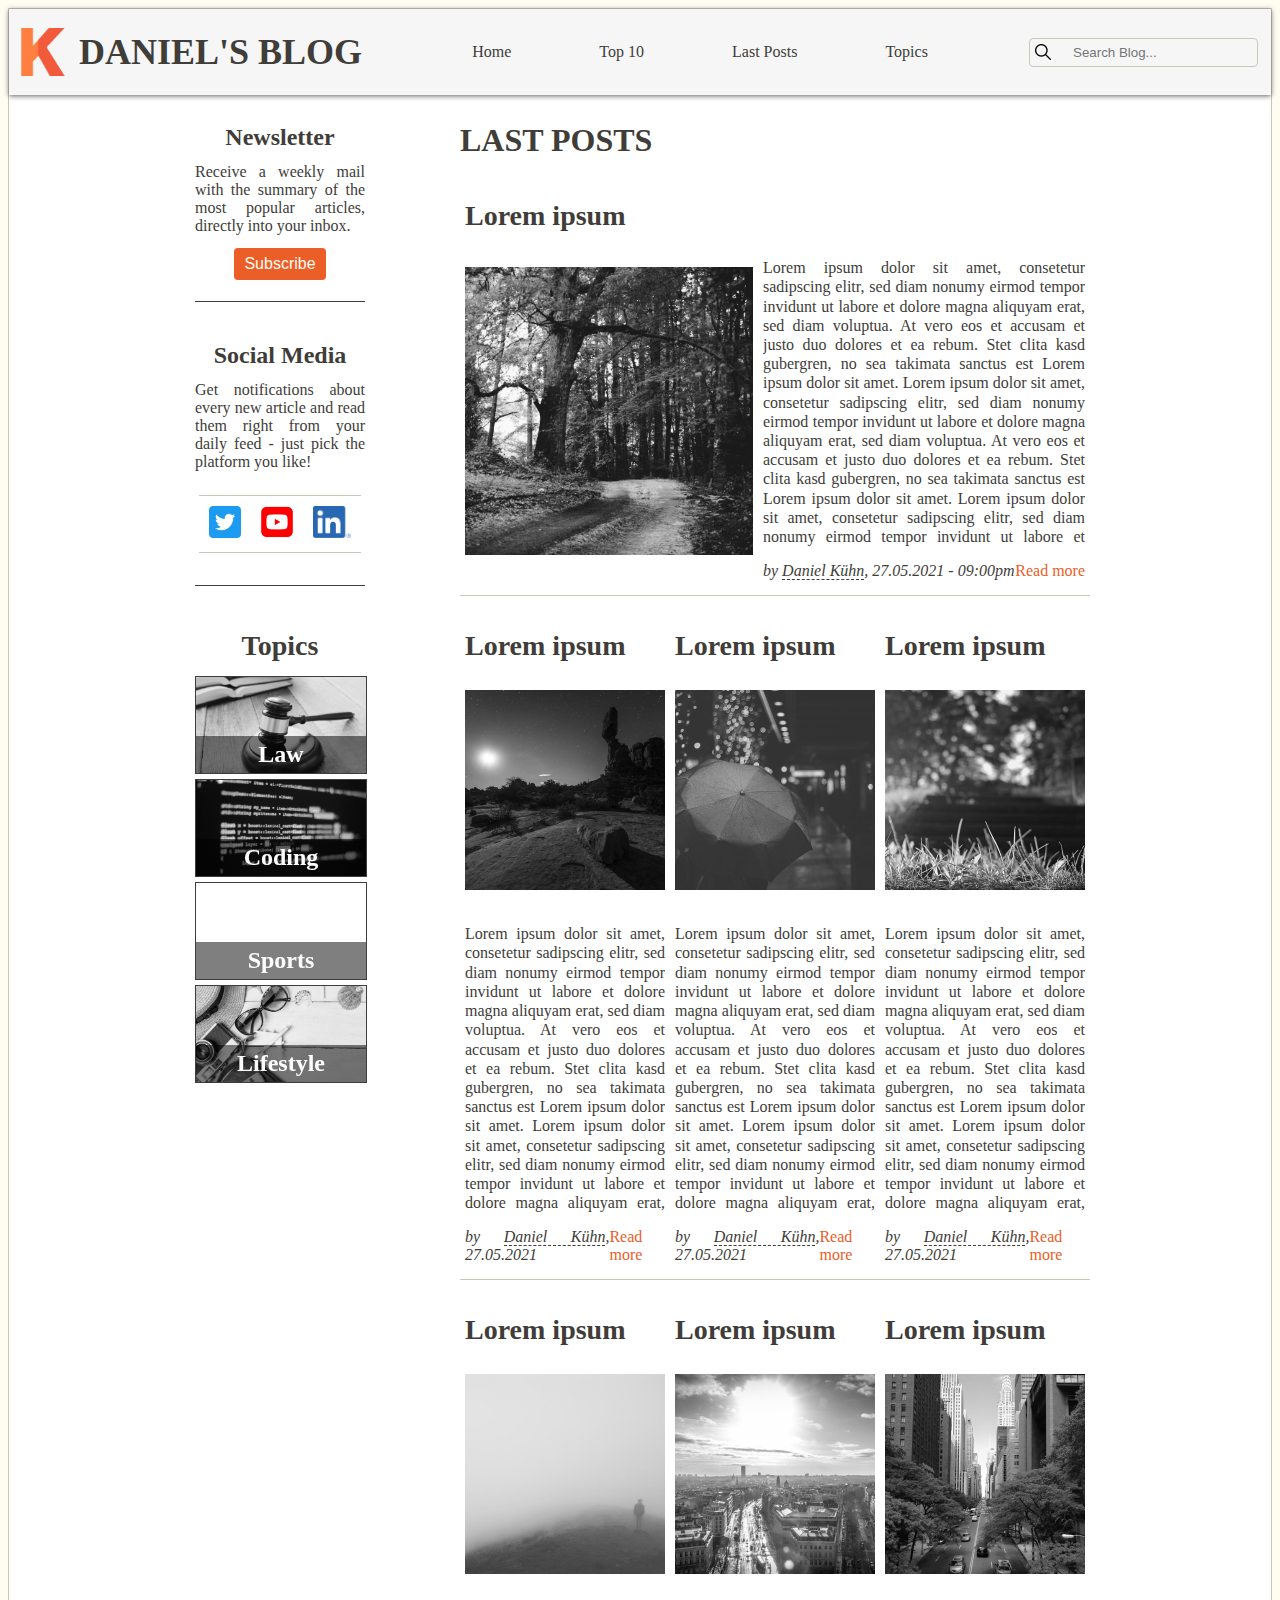
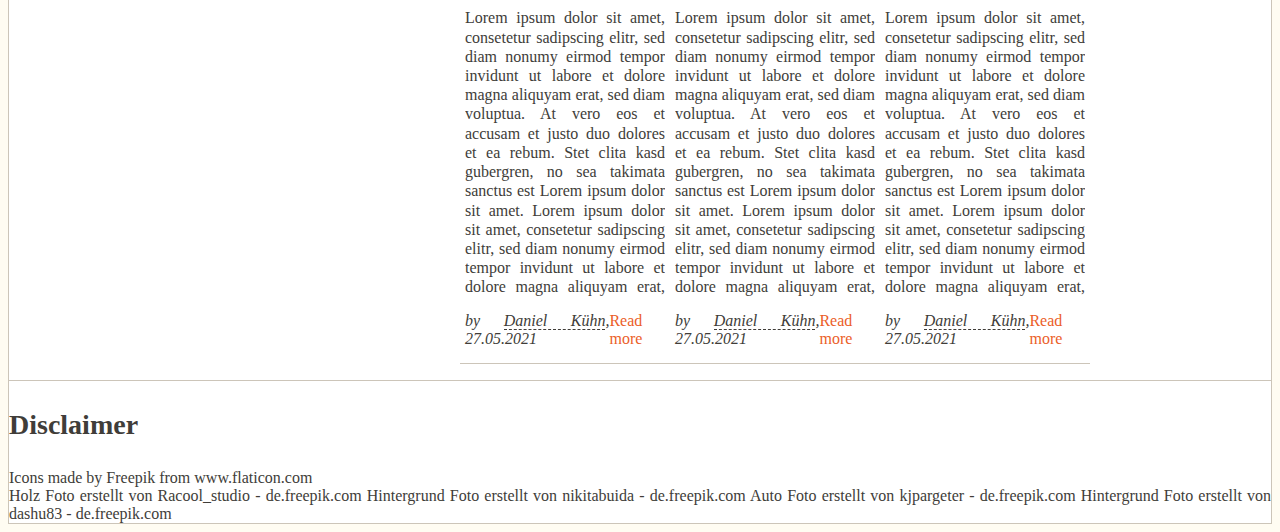
==== index.html @ b4740036 "General Layout for Home and Article" ====
<!DOCTYPE html>
<html>

<head>
    <meta charset="utf-8" />
    <meta name="viewport" content="width=device-width, initial-scale=1">
    <title>Daniel's Blog</title>
    <meta name="description"
        content="Daniel's Blog is a website for various topics, such as law, software development and many more." />

    <link rel="stylesheet" href="css\index.css">

</head>

<body>
    <div class="container">
        <header class="header">
            <div class="brand">
                <img class="icon" src="img\icon.png" alt="Brand Icon" />
                <h1>Daniel's Blog</h1>
            </div>
            <nav class="nav-links">
                <a href="index.html">Home</a>
                <a href="">Top 10</a>
                <a href="">Last Posts</a>
                <a href="">Topics</a>
            </nav>
            <div class="input header-action">
                <img src="img/loupe.png" alt="Search: " />
                <input class="search" type="search" name="search-blog" id="home-search-blog-input"
                    placeholder="Search Blog..." />
            </div>

        </header>
        <div class="content">
            <div class="home-content">
                <div class="sidebar">
                    <h4>Newsletter</h4>
                    <p>Receive a weekly mail with the summary of the most popular
                        articles,
                        directly
                        into
                        your inbox.</p>
                    <button class="button">Subscribe</button>
                    <div class="divider-column"></div>
                    <h4>Social Media</h4>
                    <p>
                        Get notifications about every new article and read them right from your daily feed -
                        just
                        pick
                        the
                        platform you like!
                    </p>
                    <div class="social-banner">
                        <a href="https://twitter.com/DKuehnGER"><img src="img/social-media/twitter.png"
                                alt="Twitter" /></a>
                        <a href=""><img src="img/social-media/youtube.png" alt="Youtube" /></a>
                        <a href="https://www.linkedin.com/in/dkuehnger/"><img src="img/social-media/linkedin.png"
                                alt="Linkedin" /></a>
                    </div>
                    <div class="divider-column"></div>

                    <h3>Topics</h3>
                    <div class="topic-grid">
                        <a href="" class="img-law">
                            <h4>Law</h4>
                        </a>

                        <a href="" class="img-dev">
                            <h4>Coding</h4>
                        </a>
                        <a href="" class="img-sports">
                            <h4>Sports</h4>
                        </a>
                        <a href="" class="img-lifestyle">
                            <h4>Lifestyle</h4>
                        </a>
                    </div>
                </div>
                <article>
                    <h2>Last Posts</h2>
                    <div class="card-grid card-grid-top-exponat">
                        <card class="card">
                            <h3 class=" card-title">Lorem ipsum</h3>
                            <div class="card-content">
                                <img class="card-image" src="img/articles/article_img_(1).jpg" alt="Blog Post Image" />
                                <div>
                                    <p class="article-preview">Lorem ipsum dolor sit amet, consetetur sadipscing elitr,
                                        sed diam nonumy eirmod
                                        tempor invidunt ut labore et dolore
                                        magna aliquyam erat, sed diam voluptua. At vero eos et accusam et justo duo
                                        dolores
                                        et ea rebum. Stet clita kasd
                                        gubergren, no sea takimata sanctus est Lorem ipsum dolor sit amet. Lorem ipsum
                                        dolor
                                        sit amet, consetetur sadipscing
                                        elitr, sed diam nonumy eirmod tempor invidunt ut labore et dolore magna aliquyam
                                        erat, sed diam voluptua. At vero eos et
                                        accusam et justo duo dolores et ea rebum. Stet clita kasd gubergren, no sea
                                        takimata
                                        sanctus est Lorem ipsum dolor sit
                                        amet. Lorem ipsum dolor sit amet, consetetur sadipscing elitr, sed diam nonumy
                                        eirmod tempor invidunt ut labore et
                                        dolore magna aliquyam erat, sed diam voluptua. At vero eos et accusam et justo
                                        duo
                                        dolores et ea rebum. Stet clita kasd
                                        gubergren, no sea takimata sanctus est Lorem ipsum dolor sit amet.

                                        Duis autem vel eum iriure dolor in hendrerit in vulputate velit esse molestie
                                        consequat, vel illum dolore eu feugiat
                                        nulla facilisis at vero eros et accumsan et iusto odio dignissim qui blandit
                                        praesent luptatum zzril delenit augue duis
                                        dolore te feugait nulla facilisi. Lorem ipsum dolor sit amet, consectetuer
                                        adipiscing elit, sed diam nonummy nibh
                                        euismod tincidunt ut laoreet dolore magna aliquam erat volutpat.

                                        Ut wisi enim ad minim veniam, quis nostrud exerci tation ullamcorper suscipit
                                        lobortis nisl ut aliquip ex ea commodo
                                        consequat. Duis autem vel eum iriure dolor in hendrerit in vulputate velit esse
                                        molestie consequat, vel illum dolore eu
                                        feugiat nulla facilisis at vero eros et accumsan et iusto odio dignissim qui
                                        blandit
                                        praesent luptatum zzril delenit
                                        augue duis dolore te feugait nulla facilisi.

                                        Nam liber tempor cum soluta nobis eleifend option congue nihil imperdiet doming
                                        id
                                        quod mazim placerat facer possim
                                        assum. Lorem ipsum dolor sit amet, consectetuer adipiscing elit, sed diam
                                        nonummy
                                        nibh euismod tincidunt ut laoreet
                                        dolore magna aliquam erat volutpat. Ut wisi enim ad minim veniam, quis nostrud
                                        exerci tation ullamcorper suscipit
                                        lobortis nisl ut aliquip ex ea commodo consequat.

                                        Duis autem vel eum iriure dolor in hendrerit in vulputate velit esse molestie
                                        consequat, vel illum dolore eu feugiat
                                        nulla facilisis.

                                        At vero eos et accusam et justo duo dolores et ea rebum. Stet clita kasd
                                        gubergren,
                                        no sea takimata sanctus est Lorem
                                        ipsum dolor sit amet. Lorem ipsum dolor sit amet, consetetur sadipscing elitr,
                                        sed
                                        diam nonumy eirmod tempor invidunt ut
                                        labore et dolore magna aliquyam erat, sed diam voluptua. At vero eos et accusam
                                        et
                                        justo duo dolores et ea rebum. Stet
                                        clita kasd gubergren, no sea takimata sanctus est Lorem ipsum dolor sit amet.
                                        Lorem
                                        ipsum dolor sit amet, consetetur
                                        sadipscing elitr, At accusam aliquyam diam diam dolore dolores duo eirmod eos
                                        erat,
                                        et nonumy sed tempor et et invidunt
                                        justo labore Stet clita ea et gubergren, kasd magna no rebum. sanctus sea sed
                                        takimata ut vero voluptua. est Lorem ipsum
                                        dolor sit amet. Lorem ipsum dolor sit amet, consetetur
                                        est...
                                        <br>

                                    </p>
                                    <row class="row space-between">
                                        <span class="author-span">by <a href="" class="author-link">Daniel Kühn</a>,
                                            27.05.2021 - 09:00pm</span>
                                        <a href="article.html" class="read-on-link">Read more</a>
                                    </row>
                                </div>
                            </div>
                        </card>
                        <card class="card">
                            <h3 class=" card-title">Lorem ipsum</h3>
                            <div class="card-content">
                                <img class="card-image" src="img/articles/article_img_(2).jpg" alt="Blog Post Image" />
                                <div>
                                    <p class="article-preview">Lorem ipsum dolor sit amet, consetetur sadipscing elitr,
                                        sed diam nonumy eirmod
                                        tempor invidunt ut labore et dolore
                                        magna aliquyam erat, sed diam voluptua. At vero eos et accusam et justo duo
                                        dolores
                                        et ea rebum. Stet clita kasd
                                        gubergren, no sea takimata sanctus est Lorem ipsum dolor sit amet. Lorem ipsum
                                        dolor
                                        sit amet, consetetur sadipscing
                                        elitr, sed diam nonumy eirmod tempor invidunt ut labore et dolore magna aliquyam
                                        erat, sed diam voluptua. At vero eos et
                                        accusam et justo duo dolores et ea rebum. Stet clita kasd gubergren, no sea
                                        takimata
                                        sanctus est Lorem ipsum dolor sit
                                        amet. Lorem ipsum dolor sit amet, consetetur sadipscing elitr, sed diam nonumy
                                        eirmod tempor invidunt ut labore et
                                        dolore magna aliquyam erat, sed diam voluptua. At vero eos et accusam et justo
                                        duo
                                        dolores et ea rebum. Stet clita kasd
                                        gubergren, no sea takimata sanctus est Lorem ipsum dolor sit amet.

                                        Duis autem vel eum iriure dolor in hendrerit in vulputate velit esse molestie
                                        consequat, vel illum dolore eu feugiat
                                        nulla facilisis at vero eros et accumsan et iusto odio dignissim qui blandit
                                        praesent luptatum zzril delenit augue duis
                                        dolore te feugait nulla facilisi. Lorem ipsum dolor sit amet, consectetuer
                                        adipiscing elit, sed diam nonummy nibh
                                        euismod tincidunt ut laoreet dolore magna aliquam erat volutpat.

                                        Ut wisi enim ad minim veniam, quis nostrud exerci tation ullamcorper suscipit
                                        lobortis nisl ut aliquip ex ea commodo
                                        consequat. Duis autem vel eum iriure dolor in hendrerit in vulputate velit esse
                                        molestie consequat, vel illum dolore eu
                                        feugiat nulla facilisis at vero eros et accumsan et iusto odio dignissim qui
                                        blandit
                                        praesent luptatum zzril delenit
                                        augue duis dolore te feugait nulla facilisi.

                                        Nam liber tempor cum soluta nobis eleifend option congue nihil imperdiet doming
                                        id
                                        quod mazim placerat facer possim
                                        assum. Lorem ipsum dolor sit amet, consectetuer adipiscing elit, sed diam
                                        nonummy
                                        nibh euismod tincidunt ut laoreet
                                        dolore magna aliquam erat volutpat. Ut wisi enim ad minim veniam, quis nostrud
                                        exerci tation ullamcorper suscipit
                                        lobortis nisl ut aliquip ex ea commodo consequat.

                                        Duis autem vel eum iriure dolor in hendrerit in vulputate velit esse molestie
                                        consequat, vel illum dolore eu feugiat
                                        nulla facilisis.

                                        At vero eos et accusam et justo duo dolores et ea rebum. Stet clita kasd
                                        gubergren,
                                        no sea takimata sanctus est Lorem
                                        ipsum dolor sit amet. Lorem ipsum dolor sit amet, consetetur sadipscing elitr,
                                        sed
                                        diam nonumy eirmod tempor invidunt ut
                                        labore et dolore magna aliquyam erat, sed diam voluptua. At vero eos et accusam
                                        et
                                        justo duo dolores et ea rebum. Stet
                                        clita kasd gubergren, no sea takimata sanctus est Lorem ipsum dolor sit amet.
                                        Lorem
                                        ipsum dolor sit amet, consetetur
                                        sadipscing elitr, At accusam aliquyam diam diam dolore dolores duo eirmod eos
                                        erat,
                                        et nonumy sed tempor et et invidunt
                                        justo labore Stet clita ea et gubergren, kasd magna no rebum. sanctus sea sed
                                        takimata ut vero voluptua. est Lorem ipsum
                                        dolor sit amet. Lorem ipsum dolor sit amet, consetetur
                                        est...
                                        <br>

                                    </p>
                                    <row class="row space-between">
                                        <span class="author-span">by <a href="" class="author-link">Daniel Kühn</a>,
                                            27.05.2021</span>
                                        <a href="article.html" class="read-on-link">Read more</a>
                                    </row>
                                </div>
                            </div>
                        </card>
                        <card class="card">
                            <h3 class=" card-title">Lorem ipsum</h3>
                            <div class="card-content">
                                <img class="card-image" src="img/articles/article_img_(3).jpg" alt="Blog Post Image" />
                                <div>
                                    <p class="article-preview">Lorem ipsum dolor sit amet, consetetur sadipscing elitr,
                                        sed diam nonumy eirmod
                                        tempor invidunt ut labore et dolore
                                        magna aliquyam erat, sed diam voluptua. At vero eos et accusam et justo duo
                                        dolores
                                        et ea rebum. Stet clita kasd
                                        gubergren, no sea takimata sanctus est Lorem ipsum dolor sit amet. Lorem ipsum
                                        dolor
                                        sit amet, consetetur sadipscing
                                        elitr, sed diam nonumy eirmod tempor invidunt ut labore et dolore magna aliquyam
                                        erat, sed diam voluptua. At vero eos et
                                        accusam et justo duo dolores et ea rebum. Stet clita kasd gubergren, no sea
                                        takimata
                                        sanctus est Lorem ipsum dolor sit
                                        amet. Lorem ipsum dolor sit amet, consetetur sadipscing elitr, sed diam nonumy
                                        eirmod tempor invidunt ut labore et
                                        dolore magna aliquyam erat, sed diam voluptua. At vero eos et accusam et justo
                                        duo
                                        dolores et ea rebum. Stet clita kasd
                                        gubergren, no sea takimata sanctus est Lorem ipsum dolor sit amet.

                                        Duis autem vel eum iriure dolor in hendrerit in vulputate velit esse molestie
                                        consequat, vel illum dolore eu feugiat
                                        nulla facilisis at vero eros et accumsan et iusto odio dignissim qui blandit
                                        praesent luptatum zzril delenit augue duis
                                        dolore te feugait nulla facilisi. Lorem ipsum dolor sit amet, consectetuer
                                        adipiscing elit, sed diam nonummy nibh
                                        euismod tincidunt ut laoreet dolore magna aliquam erat volutpat.

                                        Ut wisi enim ad minim veniam, quis nostrud exerci tation ullamcorper suscipit
                                        lobortis nisl ut aliquip ex ea commodo
                                        consequat. Duis autem vel eum iriure dolor in hendrerit in vulputate velit esse
                                        molestie consequat, vel illum dolore eu
                                        feugiat nulla facilisis at vero eros et accumsan et iusto odio dignissim qui
                                        blandit
                                        praesent luptatum zzril delenit
                                        augue duis dolore te feugait nulla facilisi.

                                        Nam liber tempor cum soluta nobis eleifend option congue nihil imperdiet doming
                                        id
                                        quod mazim placerat facer possim
                                        assum. Lorem ipsum dolor sit amet, consectetuer adipiscing elit, sed diam
                                        nonummy
                                        nibh euismod tincidunt ut laoreet
                                        dolore magna aliquam erat volutpat. Ut wisi enim ad minim veniam, quis nostrud
                                        exerci tation ullamcorper suscipit
                                        lobortis nisl ut aliquip ex ea commodo consequat.

                                        Duis autem vel eum iriure dolor in hendrerit in vulputate velit esse molestie
                                        consequat, vel illum dolore eu feugiat
                                        nulla facilisis.

                                        At vero eos et accusam et justo duo dolores et ea rebum. Stet clita kasd
                                        gubergren,
                                        no sea takimata sanctus est Lorem
                                        ipsum dolor sit amet. Lorem ipsum dolor sit amet, consetetur sadipscing elitr,
                                        sed
                                        diam nonumy eirmod tempor invidunt ut
                                        labore et dolore magna aliquyam erat, sed diam voluptua. At vero eos et accusam
                                        et
                                        justo duo dolores et ea rebum. Stet
                                        clita kasd gubergren, no sea takimata sanctus est Lorem ipsum dolor sit amet.
                                        Lorem
                                        ipsum dolor sit amet, consetetur
                                        sadipscing elitr, At accusam aliquyam diam diam dolore dolores duo eirmod eos
                                        erat,
                                        et nonumy sed tempor et et invidunt
                                        justo labore Stet clita ea et gubergren, kasd magna no rebum. sanctus sea sed
                                        takimata ut vero voluptua. est Lorem ipsum
                                        dolor sit amet. Lorem ipsum dolor sit amet, consetetur
                                        est...
                                        <br>

                                    </p>
                                    <row class="row space-between">
                                        <span class="author-span">by <a href="" class="author-link">Daniel Kühn</a>,
                                            27.05.2021</span>
                                        <a href="article.html" class="read-on-link">Read more</a>
                                    </row>
                                </div>
                            </div>
                        </card>
                        <card class="card">
                            <h3 class=" card-title">Lorem ipsum</h3>
                            <div class="card-content">
                                <img class="card-image" src="img/articles/article_img_(4).jpg" alt="Blog Post Image" />
                                <div>
                                    <p class="article-preview">Lorem ipsum dolor sit amet, consetetur sadipscing elitr,
                                        sed diam nonumy eirmod
                                        tempor invidunt ut labore et dolore
                                        magna aliquyam erat, sed diam voluptua. At vero eos et accusam et justo duo
                                        dolores
                                        et ea rebum. Stet clita kasd
                                        gubergren, no sea takimata sanctus est Lorem ipsum dolor sit amet. Lorem ipsum
                                        dolor
                                        sit amet, consetetur sadipscing
                                        elitr, sed diam nonumy eirmod tempor invidunt ut labore et dolore magna aliquyam
                                        erat, sed diam voluptua. At vero eos et
                                        accusam et justo duo dolores et ea rebum. Stet clita kasd gubergren, no sea
                                        takimata
                                        sanctus est Lorem ipsum dolor sit
                                        amet. Lorem ipsum dolor sit amet, consetetur sadipscing elitr, sed diam nonumy
                                        eirmod tempor invidunt ut labore et
                                        dolore magna aliquyam erat, sed diam voluptua. At vero eos et accusam et justo
                                        duo
                                        dolores et ea rebum. Stet clita kasd
                                        gubergren, no sea takimata sanctus est Lorem ipsum dolor sit amet.

                                        Duis autem vel eum iriure dolor in hendrerit in vulputate velit esse molestie
                                        consequat, vel illum dolore eu feugiat
                                        nulla facilisis at vero eros et accumsan et iusto odio dignissim qui blandit
                                        praesent luptatum zzril delenit augue duis
                                        dolore te feugait nulla facilisi. Lorem ipsum dolor sit amet, consectetuer
                                        adipiscing elit, sed diam nonummy nibh
                                        euismod tincidunt ut laoreet dolore magna aliquam erat volutpat.

                                        Ut wisi enim ad minim veniam, quis nostrud exerci tation ullamcorper suscipit
                                        lobortis nisl ut aliquip ex ea commodo
                                        consequat. Duis autem vel eum iriure dolor in hendrerit in vulputate velit esse
                                        molestie consequat, vel illum dolore eu
                                        feugiat nulla facilisis at vero eros et accumsan et iusto odio dignissim qui
                                        blandit
                                        praesent luptatum zzril delenit
                                        augue duis dolore te feugait nulla facilisi.

                                        Nam liber tempor cum soluta nobis eleifend option congue nihil imperdiet doming
                                        id
                                        quod mazim placerat facer possim
                                        assum. Lorem ipsum dolor sit amet, consectetuer adipiscing elit, sed diam
                                        nonummy
                                        nibh euismod tincidunt ut laoreet
                                        dolore magna aliquam erat volutpat. Ut wisi enim ad minim veniam, quis nostrud
                                        exerci tation ullamcorper suscipit
                                        lobortis nisl ut aliquip ex ea commodo consequat.

                                        Duis autem vel eum iriure dolor in hendrerit in vulputate velit esse molestie
                                        consequat, vel illum dolore eu feugiat
                                        nulla facilisis.

                                        At vero eos et accusam et justo duo dolores et ea rebum. Stet clita kasd
                                        gubergren,
                                        no sea takimata sanctus est Lorem
                                        ipsum dolor sit amet. Lorem ipsum dolor sit amet, consetetur sadipscing elitr,
                                        sed
                                        diam nonumy eirmod tempor invidunt ut
                                        labore et dolore magna aliquyam erat, sed diam voluptua. At vero eos et accusam
                                        et
                                        justo duo dolores et ea rebum. Stet
                                        clita kasd gubergren, no sea takimata sanctus est Lorem ipsum dolor sit amet.
                                        Lorem
                                        ipsum dolor sit amet, consetetur
                                        sadipscing elitr, At accusam aliquyam diam diam dolore dolores duo eirmod eos
                                        erat,
                                        et nonumy sed tempor et et invidunt
                                        justo labore Stet clita ea et gubergren, kasd magna no rebum. sanctus sea sed
                                        takimata ut vero voluptua. est Lorem ipsum
                                        dolor sit amet. Lorem ipsum dolor sit amet, consetetur
                                        est...
                                        <br>

                                    </p>
                                    <row class="row space-between">
                                        <span class="author-span">by <a href="" class="author-link">Daniel Kühn</a>,
                                            27.05.2021</span>
                                        <a href="article.html" class="read-on-link">Read more</a>
                                    </row>
                                </div>
                            </div>
                        </card>
                        <card class="card">
                            <h3 class=" card-title">Lorem ipsum</h3>
                            <div class="card-content">
                                <img class="card-image" src="img/articles/article_img_(6).jpg" alt="Blog Post Image" />
                                <div>
                                    <p class="article-preview">Lorem ipsum dolor sit amet, consetetur sadipscing elitr,
                                        sed diam nonumy eirmod
                                        tempor invidunt ut labore et dolore
                                        magna aliquyam erat, sed diam voluptua. At vero eos et accusam et justo duo
                                        dolores
                                        et ea rebum. Stet clita kasd
                                        gubergren, no sea takimata sanctus est Lorem ipsum dolor sit amet. Lorem ipsum
                                        dolor
                                        sit amet, consetetur sadipscing
                                        elitr, sed diam nonumy eirmod tempor invidunt ut labore et dolore magna aliquyam
                                        erat, sed diam voluptua. At vero eos et
                                        accusam et justo duo dolores et ea rebum. Stet clita kasd gubergren, no sea
                                        takimata
                                        sanctus est Lorem ipsum dolor sit
                                        amet. Lorem ipsum dolor sit amet, consetetur sadipscing elitr, sed diam nonumy
                                        eirmod tempor invidunt ut labore et
                                        dolore magna aliquyam erat, sed diam voluptua. At vero eos et accusam et justo
                                        duo
                                        dolores et ea rebum. Stet clita kasd
                                        gubergren, no sea takimata sanctus est Lorem ipsum dolor sit amet.

                                        Duis autem vel eum iriure dolor in hendrerit in vulputate velit esse molestie
                                        consequat, vel illum dolore eu feugiat
                                        nulla facilisis at vero eros et accumsan et iusto odio dignissim qui blandit
                                        praesent luptatum zzril delenit augue duis
                                        dolore te feugait nulla facilisi. Lorem ipsum dolor sit amet, consectetuer
                                        adipiscing elit, sed diam nonummy nibh
                                        euismod tincidunt ut laoreet dolore magna aliquam erat volutpat.

                                        Ut wisi enim ad minim veniam, quis nostrud exerci tation ullamcorper suscipit
                                        lobortis nisl ut aliquip ex ea commodo
                                        consequat. Duis autem vel eum iriure dolor in hendrerit in vulputate velit esse
                                        molestie consequat, vel illum dolore eu
                                        feugiat nulla facilisis at vero eros et accumsan et iusto odio dignissim qui
                                        blandit
                                        praesent luptatum zzril delenit
                                        augue duis dolore te feugait nulla facilisi.

                                        Nam liber tempor cum soluta nobis eleifend option congue nihil imperdiet doming
                                        id
                                        quod mazim placerat facer possim
                                        assum. Lorem ipsum dolor sit amet, consectetuer adipiscing elit, sed diam
                                        nonummy
                                        nibh euismod tincidunt ut laoreet
                                        dolore magna aliquam erat volutpat. Ut wisi enim ad minim veniam, quis nostrud
                                        exerci tation ullamcorper suscipit
                                        lobortis nisl ut aliquip ex ea commodo consequat.

                                        Duis autem vel eum iriure dolor in hendrerit in vulputate velit esse molestie
                                        consequat, vel illum dolore eu feugiat
                                        nulla facilisis.

                                        At vero eos et accusam et justo duo dolores et ea rebum. Stet clita kasd
                                        gubergren,
                                        no sea takimata sanctus est Lorem
                                        ipsum dolor sit amet. Lorem ipsum dolor sit amet, consetetur sadipscing elitr,
                                        sed
                                        diam nonumy eirmod tempor invidunt ut
                                        labore et dolore magna aliquyam erat, sed diam voluptua. At vero eos et accusam
                                        et
                                        justo duo dolores et ea rebum. Stet
                                        clita kasd gubergren, no sea takimata sanctus est Lorem ipsum dolor sit amet.
                                        Lorem
                                        ipsum dolor sit amet, consetetur
                                        sadipscing elitr, At accusam aliquyam diam diam dolore dolores duo eirmod eos
                                        erat,
                                        et nonumy sed tempor et et invidunt
                                        justo labore Stet clita ea et gubergren, kasd magna no rebum. sanctus sea sed
                                        takimata ut vero voluptua. est Lorem ipsum
                                        dolor sit amet. Lorem ipsum dolor sit amet, consetetur
                                        est...
                                        <br>

                                    </p>
                                    <row class="row space-between">
                                        <span class="author-span">by <a href="" class="author-link">Daniel Kühn</a>,
                                            27.05.2021</span>
                                        <a href="article.html" class="read-on-link">Read more</a>
                                    </row>
                                </div>
                            </div>
                        </card>
                        <card class="card">
                            <h3 class=" card-title">Lorem ipsum</h3>
                            <div class="card-content">
                                <img class="card-image" src="img/articles/article_img_(7).jpg" alt="Blog Post Image" />
                                <div>
                                    <p class="article-preview">Lorem ipsum dolor sit amet, consetetur sadipscing elitr,
                                        sed diam nonumy eirmod
                                        tempor invidunt ut labore et dolore
                                        magna aliquyam erat, sed diam voluptua. At vero eos et accusam et justo duo
                                        dolores
                                        et ea rebum. Stet clita kasd
                                        gubergren, no sea takimata sanctus est Lorem ipsum dolor sit amet. Lorem ipsum
                                        dolor
                                        sit amet, consetetur sadipscing
                                        elitr, sed diam nonumy eirmod tempor invidunt ut labore et dolore magna aliquyam
                                        erat, sed diam voluptua. At vero eos et
                                        accusam et justo duo dolores et ea rebum. Stet clita kasd gubergren, no sea
                                        takimata
                                        sanctus est Lorem ipsum dolor sit
                                        amet. Lorem ipsum dolor sit amet, consetetur sadipscing elitr, sed diam nonumy
                                        eirmod tempor invidunt ut labore et
                                        dolore magna aliquyam erat, sed diam voluptua. At vero eos et accusam et justo
                                        duo
                                        dolores et ea rebum. Stet clita kasd
                                        gubergren, no sea takimata sanctus est Lorem ipsum dolor sit amet.

                                        Duis autem vel eum iriure dolor in hendrerit in vulputate velit esse molestie
                                        consequat, vel illum dolore eu feugiat
                                        nulla facilisis at vero eros et accumsan et iusto odio dignissim qui blandit
                                        praesent luptatum zzril delenit augue duis
                                        dolore te feugait nulla facilisi. Lorem ipsum dolor sit amet, consectetuer
                                        adipiscing elit, sed diam nonummy nibh
                                        euismod tincidunt ut laoreet dolore magna aliquam erat volutpat.

                                        Ut wisi enim ad minim veniam, quis nostrud exerci tation ullamcorper suscipit
                                        lobortis nisl ut aliquip ex ea commodo
                                        consequat. Duis autem vel eum iriure dolor in hendrerit in vulputate velit esse
                                        molestie consequat, vel illum dolore eu
                                        feugiat nulla facilisis at vero eros et accumsan et iusto odio dignissim qui
                                        blandit
                                        praesent luptatum zzril delenit
                                        augue duis dolore te feugait nulla facilisi.

                                        Nam liber tempor cum soluta nobis eleifend option congue nihil imperdiet doming
                                        id
                                        quod mazim placerat facer possim
                                        assum. Lorem ipsum dolor sit amet, consectetuer adipiscing elit, sed diam
                                        nonummy
                                        nibh euismod tincidunt ut laoreet
                                        dolore magna aliquam erat volutpat. Ut wisi enim ad minim veniam, quis nostrud
                                        exerci tation ullamcorper suscipit
                                        lobortis nisl ut aliquip ex ea commodo consequat.

                                        Duis autem vel eum iriure dolor in hendrerit in vulputate velit esse molestie
                                        consequat, vel illum dolore eu feugiat
                                        nulla facilisis.

                                        At vero eos et accusam et justo duo dolores et ea rebum. Stet clita kasd
                                        gubergren,
                                        no sea takimata sanctus est Lorem
                                        ipsum dolor sit amet. Lorem ipsum dolor sit amet, consetetur sadipscing elitr,
                                        sed
                                        diam nonumy eirmod tempor invidunt ut
                                        labore et dolore magna aliquyam erat, sed diam voluptua. At vero eos et accusam
                                        et
                                        justo duo dolores et ea rebum. Stet
                                        clita kasd gubergren, no sea takimata sanctus est Lorem ipsum dolor sit amet.
                                        Lorem
                                        ipsum dolor sit amet, consetetur
                                        sadipscing elitr, At accusam aliquyam diam diam dolore dolores duo eirmod eos
                                        erat,
                                        et nonumy sed tempor et et invidunt
                                        justo labore Stet clita ea et gubergren, kasd magna no rebum. sanctus sea sed
                                        takimata ut vero voluptua. est Lorem ipsum
                                        dolor sit amet. Lorem ipsum dolor sit amet, consetetur
                                        est...
                                        <br>

                                    </p>
                                    <row class="row space-between">
                                        <span class="author-span">by <a href="" class="author-link">Daniel Kühn</a>,
                                            27.05.2021</span>
                                        <a href="article.html" class="read-on-link">Read more</a>
                                    </row>
                                </div>
                            </div>
                        </card>
                        <card class="card">
                            <h3 class=" card-title">Lorem ipsum</h3>
                            <div class="card-content">
                                <img class="card-image" src="img/articles/article_img_(8).jpg" alt="Blog Post Image" />
                                <div>
                                    <p class="article-preview">Lorem ipsum dolor sit amet, consetetur sadipscing elitr,
                                        sed diam nonumy eirmod
                                        tempor invidunt ut labore et dolore
                                        magna aliquyam erat, sed diam voluptua. At vero eos et accusam et justo duo
                                        dolores
                                        et ea rebum. Stet clita kasd
                                        gubergren, no sea takimata sanctus est Lorem ipsum dolor sit amet. Lorem ipsum
                                        dolor
                                        sit amet, consetetur sadipscing
                                        elitr, sed diam nonumy eirmod tempor invidunt ut labore et dolore magna aliquyam
                                        erat, sed diam voluptua. At vero eos et
                                        accusam et justo duo dolores et ea rebum. Stet clita kasd gubergren, no sea
                                        takimata
                                        sanctus est Lorem ipsum dolor sit
                                        amet. Lorem ipsum dolor sit amet, consetetur sadipscing elitr, sed diam nonumy
                                        eirmod tempor invidunt ut labore et
                                        dolore magna aliquyam erat, sed diam voluptua. At vero eos et accusam et justo
                                        duo
                                        dolores et ea rebum. Stet clita kasd
                                        gubergren, no sea takimata sanctus est Lorem ipsum dolor sit amet.

                                        Duis autem vel eum iriure dolor in hendrerit in vulputate velit esse molestie
                                        consequat, vel illum dolore eu feugiat
                                        nulla facilisis at vero eros et accumsan et iusto odio dignissim qui blandit
                                        praesent luptatum zzril delenit augue duis
                                        dolore te feugait nulla facilisi. Lorem ipsum dolor sit amet, consectetuer
                                        adipiscing elit, sed diam nonummy nibh
                                        euismod tincidunt ut laoreet dolore magna aliquam erat volutpat.

                                        Ut wisi enim ad minim veniam, quis nostrud exerci tation ullamcorper suscipit
                                        lobortis nisl ut aliquip ex ea commodo
                                        consequat. Duis autem vel eum iriure dolor in hendrerit in vulputate velit esse
                                        molestie consequat, vel illum dolore eu
                                        feugiat nulla facilisis at vero eros et accumsan et iusto odio dignissim qui
                                        blandit
                                        praesent luptatum zzril delenit
                                        augue duis dolore te feugait nulla facilisi.

                                        Nam liber tempor cum soluta nobis eleifend option congue nihil imperdiet doming
                                        id
                                        quod mazim placerat facer possim
                                        assum. Lorem ipsum dolor sit amet, consectetuer adipiscing elit, sed diam
                                        nonummy
                                        nibh euismod tincidunt ut laoreet
                                        dolore magna aliquam erat volutpat. Ut wisi enim ad minim veniam, quis nostrud
                                        exerci tation ullamcorper suscipit
                                        lobortis nisl ut aliquip ex ea commodo consequat.

                                        Duis autem vel eum iriure dolor in hendrerit in vulputate velit esse molestie
                                        consequat, vel illum dolore eu feugiat
                                        nulla facilisis.

                                        At vero eos et accusam et justo duo dolores et ea rebum. Stet clita kasd
                                        gubergren,
                                        no sea takimata sanctus est Lorem
                                        ipsum dolor sit amet. Lorem ipsum dolor sit amet, consetetur sadipscing elitr,
                                        sed
                                        diam nonumy eirmod tempor invidunt ut
                                        labore et dolore magna aliquyam erat, sed diam voluptua. At vero eos et accusam
                                        et
                                        justo duo dolores et ea rebum. Stet
                                        clita kasd gubergren, no sea takimata sanctus est Lorem ipsum dolor sit amet.
                                        Lorem
                                        ipsum dolor sit amet, consetetur
                                        sadipscing elitr, At accusam aliquyam diam diam dolore dolores duo eirmod eos
                                        erat,
                                        et nonumy sed tempor et et invidunt
                                        justo labore Stet clita ea et gubergren, kasd magna no rebum. sanctus sea sed
                                        takimata ut vero voluptua. est Lorem ipsum
                                        dolor sit amet. Lorem ipsum dolor sit amet, consetetur
                                        est...
                                        <br>

                                    </p>
                                    <row class="row space-between">
                                        <span class="author-span">by <a href="" class="author-link">Daniel Kühn</a>,
                                            27.05.2021</span>
                                        <a href="article.html" class="read-on-link">Read more</a>
                                    </row>
                                </div>
                            </div>
                        </card>
                    </div>
                </article>
            </div>
        </div>
        <footer class="footer">
            <h3>Disclaimer</h3>
            <div>Icons made by <a href="https://www.freepik.com" title="Freepik">Freepik</a> from <a
                    href="https://www.flaticon.com/" title="Flaticon">www.flaticon.com</a></div>
            <a href='https://de.freepik.com/fotos/holz'>Holz Foto erstellt von Racool_studio - de.freepik.com</a>
            <a href='https://de.freepik.com/fotos/hintergrund'>Hintergrund Foto erstellt von nikitabuida -
                de.freepik.com</a>
            <a href="https://de.freepik.com/fotos/auto">Auto Foto erstellt von kjpargeter - de.freepik.com</a>
            <a href='https://de.freepik.com/fotos/hintergrund'>Hintergrund Foto erstellt von dashu83 -
                de.freepik.com</a>
        </footer>
    </div>
</body>

</html>
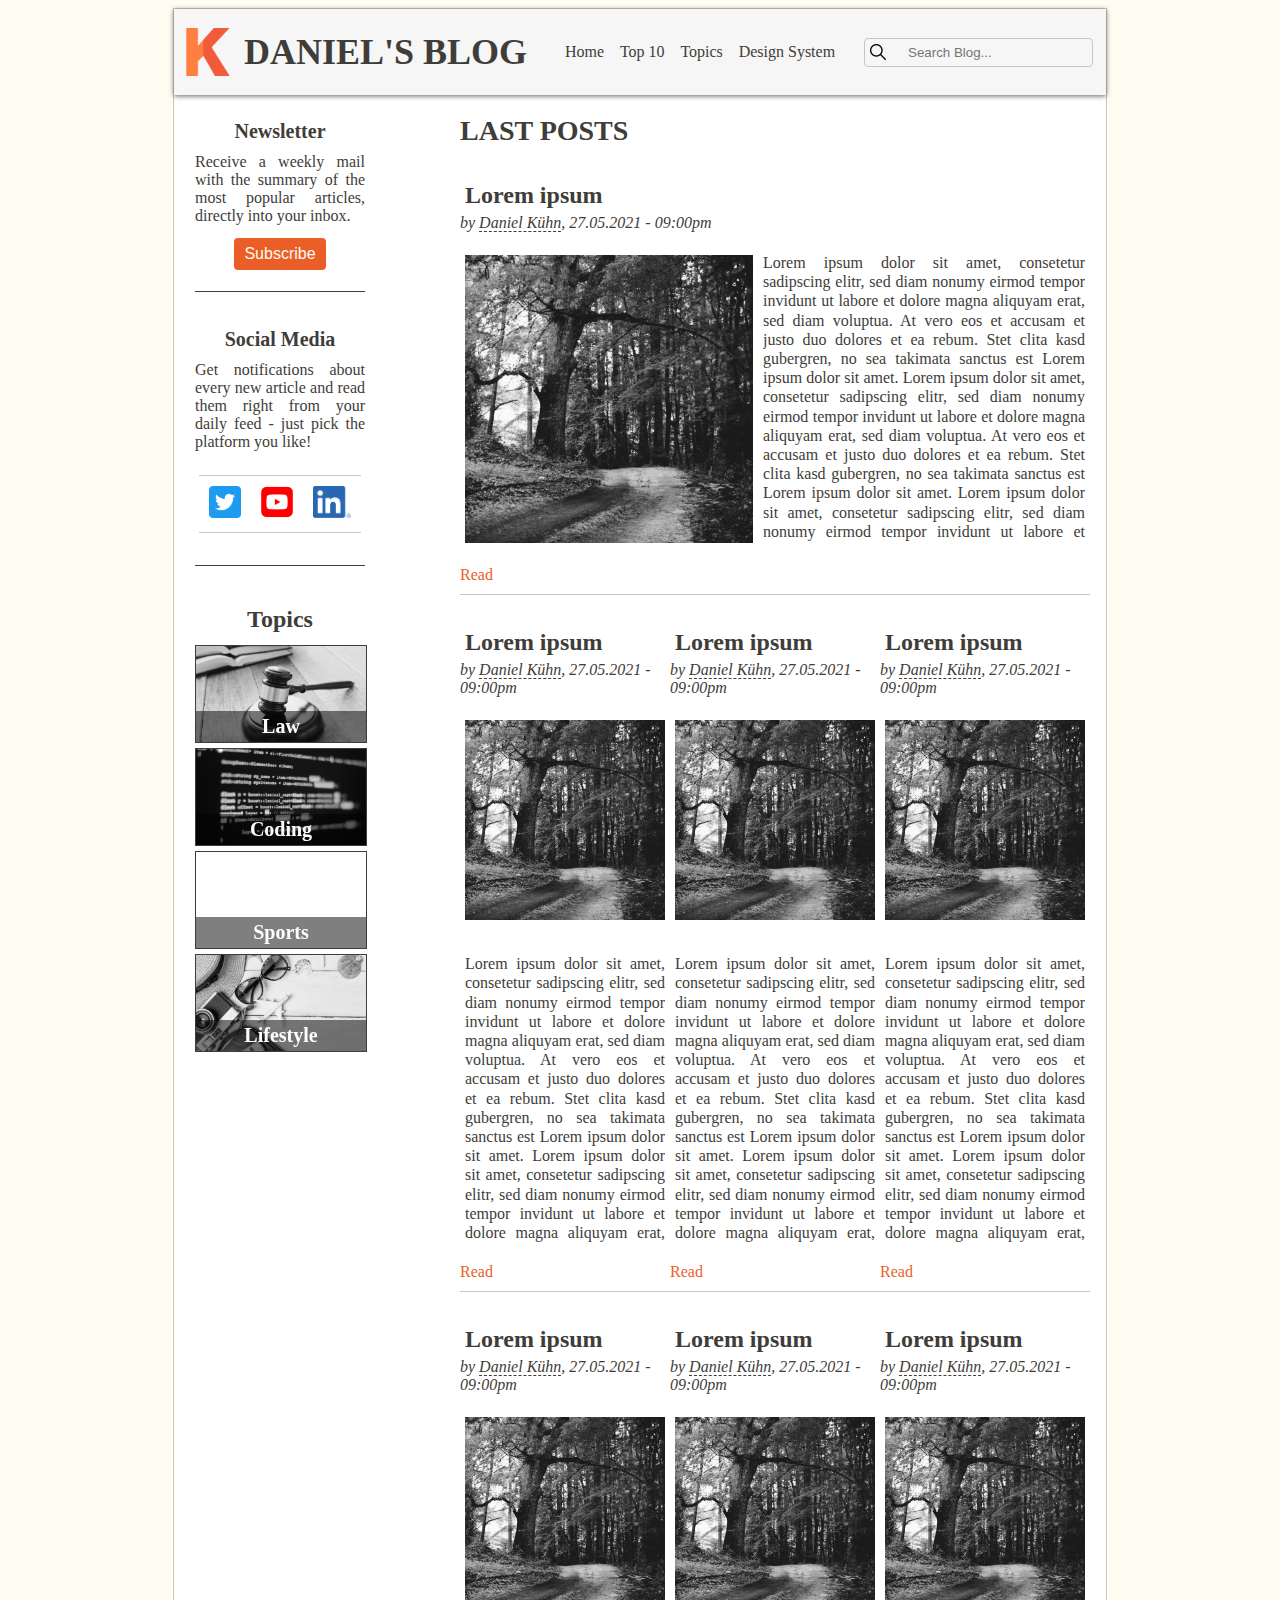
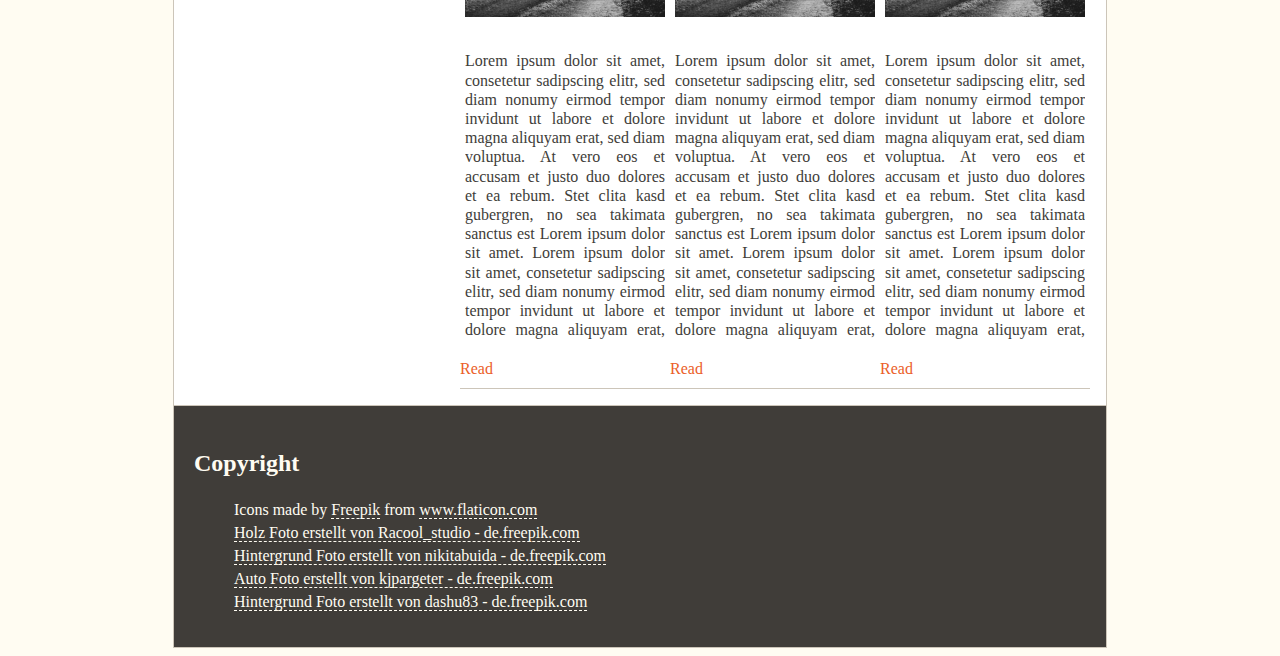
==== commit 388f92a7: "Tweaks and Design System Overhaul" ====
--- a/index.html
+++ b/index.html
@@ -21,13 +21,13 @@
             </div>
             <nav class="nav-links">
                 <a href="index.html">Home</a>
-                <a href="">Top 10</a>
-                <a href="">Last Posts</a>
-                <a href="">Topics</a>
+                <a>Top 10</a>
+                <a>Topics</a>
+                <a href="design-system.html">Design System</a>
             </nav>
             <div class="input header-action">
                 <img src="img/loupe.png" alt="Search: " />
-                <input class="search" type="search" name="search-blog" id="home-search-blog-input"
+                <input class="icon-input" type="search" name="search-blog" id="home-search-blog-input"
                     placeholder="Search Blog..." />
             </div>
 
@@ -80,8 +80,13 @@
                 <article>
                     <h2>Last Posts</h2>
                     <div class="card-grid card-grid-top-exponat">
-                        <card class="card">
+                        <div class="card">
                             <h3 class=" card-title">Lorem ipsum</h3>
+                            <div class="card-subtitle"><span class="author-span">by <a href=""
+                                        class="author-link">Daniel
+                                        Kühn</a>,
+                                    27.05.2021 - 09:00pm</span>
+                            </div>
                             <div class="card-content">
                                 <img class="card-image" src="img/articles/article_img_(1).jpg" alt="Blog Post Image" />
                                 <div>
@@ -157,20 +162,22 @@
                                         dolor sit amet. Lorem ipsum dolor sit amet, consetetur
                                         est...
                                         <br>
-
                                     </p>
-                                    <row class="row space-between">
-                                        <span class="author-span">by <a href="" class="author-link">Daniel Kühn</a>,
-                                            27.05.2021 - 09:00pm</span>
-                                        <a href="article.html" class="read-on-link">Read more</a>
-                                    </row>
                                 </div>
                             </div>
-                        </card>
-                        <card class="card">
+                            <div class="card-footer">
+                                <a href="article.html" class="read-on-link">Read</a>
+                            </div>
+                        </div>
+                        <div class="card">
                             <h3 class=" card-title">Lorem ipsum</h3>
+                            <div class="card-subtitle"><span class="author-span">by <a href=""
+                                        class="author-link">Daniel
+                                        Kühn</a>,
+                                    27.05.2021 - 09:00pm</span>
+                            </div>
                             <div class="card-content">
-                                <img class="card-image" src="img/articles/article_img_(2).jpg" alt="Blog Post Image" />
+                                <img class="card-image" src="img/articles/article_img_(1).jpg" alt="Blog Post Image" />
                                 <div>
                                     <p class="article-preview">Lorem ipsum dolor sit amet, consetetur sadipscing elitr,
                                         sed diam nonumy eirmod
@@ -244,20 +251,22 @@
                                         dolor sit amet. Lorem ipsum dolor sit amet, consetetur
                                         est...
                                         <br>
-
                                     </p>
-                                    <row class="row space-between">
-                                        <span class="author-span">by <a href="" class="author-link">Daniel Kühn</a>,
-                                            27.05.2021</span>
-                                        <a href="article.html" class="read-on-link">Read more</a>
-                                    </row>
                                 </div>
                             </div>
-                        </card>
-                        <card class="card">
+                            <div class="card-footer">
+                                <a href="article.html" class="read-on-link">Read</a>
+                            </div>
+                        </div>
+                        <div class="card">
                             <h3 class=" card-title">Lorem ipsum</h3>
+                            <div class="card-subtitle"><span class="author-span">by <a href=""
+                                        class="author-link">Daniel
+                                        Kühn</a>,
+                                    27.05.2021 - 09:00pm</span>
+                            </div>
                             <div class="card-content">
-                                <img class="card-image" src="img/articles/article_img_(3).jpg" alt="Blog Post Image" />
+                                <img class="card-image" src="img/articles/article_img_(1).jpg" alt="Blog Post Image" />
                                 <div>
                                     <p class="article-preview">Lorem ipsum dolor sit amet, consetetur sadipscing elitr,
                                         sed diam nonumy eirmod
@@ -331,20 +340,22 @@
                                         dolor sit amet. Lorem ipsum dolor sit amet, consetetur
                                         est...
                                         <br>
-
                                     </p>
-                                    <row class="row space-between">
-                                        <span class="author-span">by <a href="" class="author-link">Daniel Kühn</a>,
-                                            27.05.2021</span>
-                                        <a href="article.html" class="read-on-link">Read more</a>
-                                    </row>
                                 </div>
                             </div>
-                        </card>
-                        <card class="card">
+                            <div class="card-footer">
+                                <a href="article.html" class="read-on-link">Read</a>
+                            </div>
+                        </div>
+                        <div class="card">
                             <h3 class=" card-title">Lorem ipsum</h3>
+                            <div class="card-subtitle"><span class="author-span">by <a href=""
+                                        class="author-link">Daniel
+                                        Kühn</a>,
+                                    27.05.2021 - 09:00pm</span>
+                            </div>
                             <div class="card-content">
-                                <img class="card-image" src="img/articles/article_img_(4).jpg" alt="Blog Post Image" />
+                                <img class="card-image" src="img/articles/article_img_(1).jpg" alt="Blog Post Image" />
                                 <div>
                                     <p class="article-preview">Lorem ipsum dolor sit amet, consetetur sadipscing elitr,
                                         sed diam nonumy eirmod
@@ -418,20 +429,22 @@
                                         dolor sit amet. Lorem ipsum dolor sit amet, consetetur
                                         est...
                                         <br>
-
                                     </p>
-                                    <row class="row space-between">
-                                        <span class="author-span">by <a href="" class="author-link">Daniel Kühn</a>,
-                                            27.05.2021</span>
-                                        <a href="article.html" class="read-on-link">Read more</a>
-                                    </row>
                                 </div>
                             </div>
-                        </card>
-                        <card class="card">
+                            <div class="card-footer">
+                                <a href="article.html" class="read-on-link">Read</a>
+                            </div>
+                        </div>
+                        <div class="card">
                             <h3 class=" card-title">Lorem ipsum</h3>
+                            <div class="card-subtitle"><span class="author-span">by <a href=""
+                                        class="author-link">Daniel
+                                        Kühn</a>,
+                                    27.05.2021 - 09:00pm</span>
+                            </div>
                             <div class="card-content">
-                                <img class="card-image" src="img/articles/article_img_(6).jpg" alt="Blog Post Image" />
+                                <img class="card-image" src="img/articles/article_img_(1).jpg" alt="Blog Post Image" />
                                 <div>
                                     <p class="article-preview">Lorem ipsum dolor sit amet, consetetur sadipscing elitr,
                                         sed diam nonumy eirmod
@@ -505,20 +518,22 @@
                                         dolor sit amet. Lorem ipsum dolor sit amet, consetetur
                                         est...
                                         <br>
-
                                     </p>
-                                    <row class="row space-between">
-                                        <span class="author-span">by <a href="" class="author-link">Daniel Kühn</a>,
-                                            27.05.2021</span>
-                                        <a href="article.html" class="read-on-link">Read more</a>
-                                    </row>
                                 </div>
                             </div>
-                        </card>
-                        <card class="card">
+                            <div class="card-footer">
+                                <a href="article.html" class="read-on-link">Read</a>
+                            </div>
+                        </div>
+                        <div class="card">
                             <h3 class=" card-title">Lorem ipsum</h3>
+                            <div class="card-subtitle"><span class="author-span">by <a href=""
+                                        class="author-link">Daniel
+                                        Kühn</a>,
+                                    27.05.2021 - 09:00pm</span>
+                            </div>
                             <div class="card-content">
-                                <img class="card-image" src="img/articles/article_img_(7).jpg" alt="Blog Post Image" />
+                                <img class="card-image" src="img/articles/article_img_(1).jpg" alt="Blog Post Image" />
                                 <div>
                                     <p class="article-preview">Lorem ipsum dolor sit amet, consetetur sadipscing elitr,
                                         sed diam nonumy eirmod
@@ -592,20 +607,22 @@
                                         dolor sit amet. Lorem ipsum dolor sit amet, consetetur
                                         est...
                                         <br>
-
                                     </p>
-                                    <row class="row space-between">
-                                        <span class="author-span">by <a href="" class="author-link">Daniel Kühn</a>,
-                                            27.05.2021</span>
-                                        <a href="article.html" class="read-on-link">Read more</a>
-                                    </row>
                                 </div>
                             </div>
-                        </card>
-                        <card class="card">
+                            <div class="card-footer">
+                                <a href="article.html" class="read-on-link">Read</a>
+                            </div>
+                        </div>
+                        <div class="card">
                             <h3 class=" card-title">Lorem ipsum</h3>
+                            <div class="card-subtitle"><span class="author-span">by <a href=""
+                                        class="author-link">Daniel
+                                        Kühn</a>,
+                                    27.05.2021 - 09:00pm</span>
+                            </div>
                             <div class="card-content">
-                                <img class="card-image" src="img/articles/article_img_(8).jpg" alt="Blog Post Image" />
+                                <img class="card-image" src="img/articles/article_img_(1).jpg" alt="Blog Post Image" />
                                 <div>
                                     <p class="article-preview">Lorem ipsum dolor sit amet, consetetur sadipscing elitr,
                                         sed diam nonumy eirmod
@@ -679,30 +696,31 @@
                                         dolor sit amet. Lorem ipsum dolor sit amet, consetetur
                                         est...
                                         <br>
-
                                     </p>
-                                    <row class="row space-between">
-                                        <span class="author-span">by <a href="" class="author-link">Daniel Kühn</a>,
-                                            27.05.2021</span>
-                                        <a href="article.html" class="read-on-link">Read more</a>
-                                    </row>
                                 </div>
                             </div>
-                        </card>
+                            <div class="card-footer">
+                                <a href="article.html" class="read-on-link">Read</a>
+                            </div>
+                        </div>
                     </div>
                 </article>
             </div>
         </div>
-        <footer class="footer">
-            <h3>Disclaimer</h3>
-            <div>Icons made by <a href="https://www.freepik.com" title="Freepik">Freepik</a> from <a
-                    href="https://www.flaticon.com/" title="Flaticon">www.flaticon.com</a></div>
-            <a href='https://de.freepik.com/fotos/holz'>Holz Foto erstellt von Racool_studio - de.freepik.com</a>
-            <a href='https://de.freepik.com/fotos/hintergrund'>Hintergrund Foto erstellt von nikitabuida -
-                de.freepik.com</a>
-            <a href="https://de.freepik.com/fotos/auto">Auto Foto erstellt von kjpargeter - de.freepik.com</a>
-            <a href='https://de.freepik.com/fotos/hintergrund'>Hintergrund Foto erstellt von dashu83 -
-                de.freepik.com</a>
+        <footer class="footer bg-dark">
+            <h3>Copyright</h3>
+            <ul class="list plain-list">
+                <li>Icons made by <a href="https://www.freepik.com" title="Freepik">Freepik</a> from <a
+                        href="https://www.flaticon.com/" title="Flaticon">www.flaticon.com</a></li>
+                <li><a href='https://de.freepik.com/fotos/holz'>Holz Foto erstellt von Racool_studio -
+                        de.freepik.com</a></li>
+                <li><a href='https://de.freepik.com/fotos/hintergrund'>Hintergrund Foto erstellt von nikitabuida -
+                        de.freepik.com</a></li>
+                <li><a href="https://de.freepik.com/fotos/auto">Auto Foto erstellt von kjpargeter - de.freepik.com</a>
+                </li>
+                <li><a href='https://de.freepik.com/fotos/hintergrund'>Hintergrund Foto erstellt von dashu83 -
+                        de.freepik.com</a></li>
+            </ul>
         </footer>
     </div>
 </body>
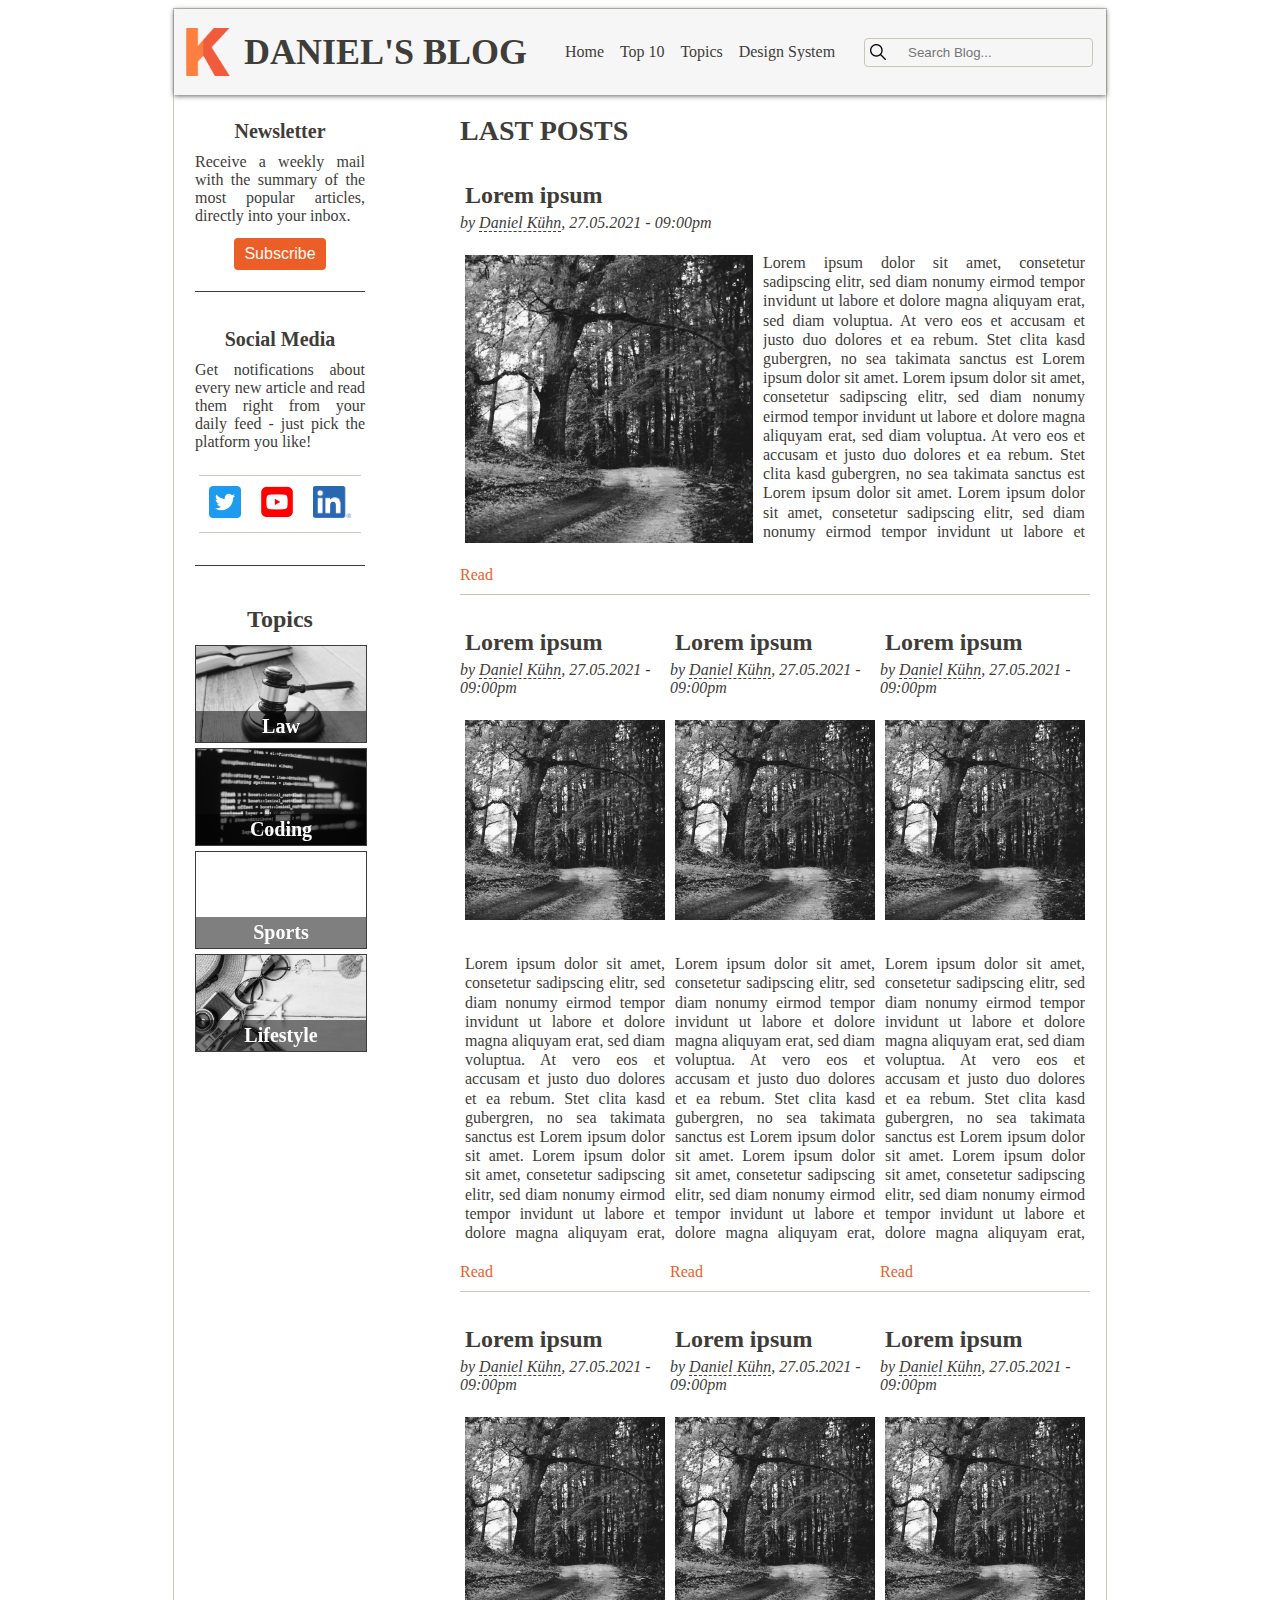
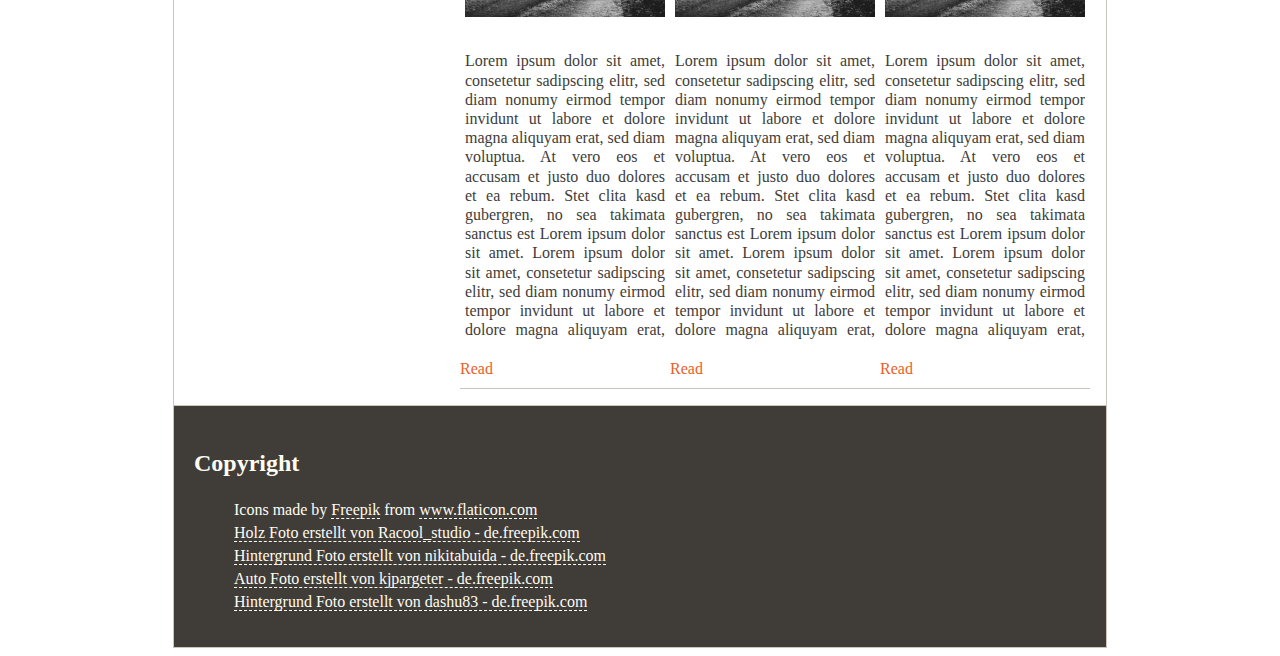
==== commit 4287d470: "Deleted empty div's" ====
--- a/index.html
+++ b/index.html
@@ -89,81 +89,80 @@
                             </div>
                             <div class="card-content">
                                 <img class="card-image" src="img/articles/article_img_(1).jpg" alt="Blog Post Image" />
-                                <div>
-                                    <p class="article-preview">Lorem ipsum dolor sit amet, consetetur sadipscing elitr,
-                                        sed diam nonumy eirmod
-                                        tempor invidunt ut labore et dolore
-                                        magna aliquyam erat, sed diam voluptua. At vero eos et accusam et justo duo
-                                        dolores
-                                        et ea rebum. Stet clita kasd
-                                        gubergren, no sea takimata sanctus est Lorem ipsum dolor sit amet. Lorem ipsum
-                                        dolor
-                                        sit amet, consetetur sadipscing
-                                        elitr, sed diam nonumy eirmod tempor invidunt ut labore et dolore magna aliquyam
-                                        erat, sed diam voluptua. At vero eos et
-                                        accusam et justo duo dolores et ea rebum. Stet clita kasd gubergren, no sea
-                                        takimata
-                                        sanctus est Lorem ipsum dolor sit
-                                        amet. Lorem ipsum dolor sit amet, consetetur sadipscing elitr, sed diam nonumy
-                                        eirmod tempor invidunt ut labore et
-                                        dolore magna aliquyam erat, sed diam voluptua. At vero eos et accusam et justo
-                                        duo
-                                        dolores et ea rebum. Stet clita kasd
-                                        gubergren, no sea takimata sanctus est Lorem ipsum dolor sit amet.
-
-                                        Duis autem vel eum iriure dolor in hendrerit in vulputate velit esse molestie
-                                        consequat, vel illum dolore eu feugiat
-                                        nulla facilisis at vero eros et accumsan et iusto odio dignissim qui blandit
-                                        praesent luptatum zzril delenit augue duis
-                                        dolore te feugait nulla facilisi. Lorem ipsum dolor sit amet, consectetuer
-                                        adipiscing elit, sed diam nonummy nibh
-                                        euismod tincidunt ut laoreet dolore magna aliquam erat volutpat.
-
-                                        Ut wisi enim ad minim veniam, quis nostrud exerci tation ullamcorper suscipit
-                                        lobortis nisl ut aliquip ex ea commodo
-                                        consequat. Duis autem vel eum iriure dolor in hendrerit in vulputate velit esse
-                                        molestie consequat, vel illum dolore eu
-                                        feugiat nulla facilisis at vero eros et accumsan et iusto odio dignissim qui
-                                        blandit
-                                        praesent luptatum zzril delenit
-                                        augue duis dolore te feugait nulla facilisi.
-
-                                        Nam liber tempor cum soluta nobis eleifend option congue nihil imperdiet doming
-                                        id
-                                        quod mazim placerat facer possim
-                                        assum. Lorem ipsum dolor sit amet, consectetuer adipiscing elit, sed diam
-                                        nonummy
-                                        nibh euismod tincidunt ut laoreet
-                                        dolore magna aliquam erat volutpat. Ut wisi enim ad minim veniam, quis nostrud
-                                        exerci tation ullamcorper suscipit
-                                        lobortis nisl ut aliquip ex ea commodo consequat.
-
-                                        Duis autem vel eum iriure dolor in hendrerit in vulputate velit esse molestie
-                                        consequat, vel illum dolore eu feugiat
-                                        nulla facilisis.
-
-                                        At vero eos et accusam et justo duo dolores et ea rebum. Stet clita kasd
-                                        gubergren,
-                                        no sea takimata sanctus est Lorem
-                                        ipsum dolor sit amet. Lorem ipsum dolor sit amet, consetetur sadipscing elitr,
-                                        sed
-                                        diam nonumy eirmod tempor invidunt ut
-                                        labore et dolore magna aliquyam erat, sed diam voluptua. At vero eos et accusam
-                                        et
-                                        justo duo dolores et ea rebum. Stet
-                                        clita kasd gubergren, no sea takimata sanctus est Lorem ipsum dolor sit amet.
-                                        Lorem
-                                        ipsum dolor sit amet, consetetur
-                                        sadipscing elitr, At accusam aliquyam diam diam dolore dolores duo eirmod eos
-                                        erat,
-                                        et nonumy sed tempor et et invidunt
-                                        justo labore Stet clita ea et gubergren, kasd magna no rebum. sanctus sea sed
-                                        takimata ut vero voluptua. est Lorem ipsum
-                                        dolor sit amet. Lorem ipsum dolor sit amet, consetetur
-                                        est...
-                                        <br>
-                                    </p>
-                                </div>
+
+                                <p class="article-preview">Lorem ipsum dolor sit amet, consetetur sadipscing elitr,
+                                    sed diam nonumy eirmod
+                                    tempor invidunt ut labore et dolore
+                                    magna aliquyam erat, sed diam voluptua. At vero eos et accusam et justo duo
+                                    dolores
+                                    et ea rebum. Stet clita kasd
+                                    gubergren, no sea takimata sanctus est Lorem ipsum dolor sit amet. Lorem ipsum
+                                    dolor
+                                    sit amet, consetetur sadipscing
+                                    elitr, sed diam nonumy eirmod tempor invidunt ut labore et dolore magna aliquyam
+                                    erat, sed diam voluptua. At vero eos et
+                                    accusam et justo duo dolores et ea rebum. Stet clita kasd gubergren, no sea
+                                    takimata
+                                    sanctus est Lorem ipsum dolor sit
+                                    amet. Lorem ipsum dolor sit amet, consetetur sadipscing elitr, sed diam nonumy
+                                    eirmod tempor invidunt ut labore et
+                                    dolore magna aliquyam erat, sed diam voluptua. At vero eos et accusam et justo
+                                    duo
+                                    dolores et ea rebum. Stet clita kasd
+                                    gubergren, no sea takimata sanctus est Lorem ipsum dolor sit amet.
+
+                                    Duis autem vel eum iriure dolor in hendrerit in vulputate velit esse molestie
+                                    consequat, vel illum dolore eu feugiat
+                                    nulla facilisis at vero eros et accumsan et iusto odio dignissim qui blandit
+                                    praesent luptatum zzril delenit augue duis
+                                    dolore te feugait nulla facilisi. Lorem ipsum dolor sit amet, consectetuer
+                                    adipiscing elit, sed diam nonummy nibh
+                                    euismod tincidunt ut laoreet dolore magna aliquam erat volutpat.
+
+                                    Ut wisi enim ad minim veniam, quis nostrud exerci tation ullamcorper suscipit
+                                    lobortis nisl ut aliquip ex ea commodo
+                                    consequat. Duis autem vel eum iriure dolor in hendrerit in vulputate velit esse
+                                    molestie consequat, vel illum dolore eu
+                                    feugiat nulla facilisis at vero eros et accumsan et iusto odio dignissim qui
+                                    blandit
+                                    praesent luptatum zzril delenit
+                                    augue duis dolore te feugait nulla facilisi.
+
+                                    Nam liber tempor cum soluta nobis eleifend option congue nihil imperdiet doming
+                                    id
+                                    quod mazim placerat facer possim
+                                    assum. Lorem ipsum dolor sit amet, consectetuer adipiscing elit, sed diam
+                                    nonummy
+                                    nibh euismod tincidunt ut laoreet
+                                    dolore magna aliquam erat volutpat. Ut wisi enim ad minim veniam, quis nostrud
+                                    exerci tation ullamcorper suscipit
+                                    lobortis nisl ut aliquip ex ea commodo consequat.
+
+                                    Duis autem vel eum iriure dolor in hendrerit in vulputate velit esse molestie
+                                    consequat, vel illum dolore eu feugiat
+                                    nulla facilisis.
+
+                                    At vero eos et accusam et justo duo dolores et ea rebum. Stet clita kasd
+                                    gubergren,
+                                    no sea takimata sanctus est Lorem
+                                    ipsum dolor sit amet. Lorem ipsum dolor sit amet, consetetur sadipscing elitr,
+                                    sed
+                                    diam nonumy eirmod tempor invidunt ut
+                                    labore et dolore magna aliquyam erat, sed diam voluptua. At vero eos et accusam
+                                    et
+                                    justo duo dolores et ea rebum. Stet
+                                    clita kasd gubergren, no sea takimata sanctus est Lorem ipsum dolor sit amet.
+                                    Lorem
+                                    ipsum dolor sit amet, consetetur
+                                    sadipscing elitr, At accusam aliquyam diam diam dolore dolores duo eirmod eos
+                                    erat,
+                                    et nonumy sed tempor et et invidunt
+                                    justo labore Stet clita ea et gubergren, kasd magna no rebum. sanctus sea sed
+                                    takimata ut vero voluptua. est Lorem ipsum
+                                    dolor sit amet. Lorem ipsum dolor sit amet, consetetur
+                                    est...
+                                    <br>
+                                </p>
                             </div>
                             <div class="card-footer">
                                 <a href="article.html" class="read-on-link">Read</a>
@@ -178,81 +177,79 @@
                             </div>
                             <div class="card-content">
                                 <img class="card-image" src="img/articles/article_img_(1).jpg" alt="Blog Post Image" />
-                                <div>
-                                    <p class="article-preview">Lorem ipsum dolor sit amet, consetetur sadipscing elitr,
-                                        sed diam nonumy eirmod
-                                        tempor invidunt ut labore et dolore
-                                        magna aliquyam erat, sed diam voluptua. At vero eos et accusam et justo duo
-                                        dolores
-                                        et ea rebum. Stet clita kasd
-                                        gubergren, no sea takimata sanctus est Lorem ipsum dolor sit amet. Lorem ipsum
-                                        dolor
-                                        sit amet, consetetur sadipscing
-                                        elitr, sed diam nonumy eirmod tempor invidunt ut labore et dolore magna aliquyam
-                                        erat, sed diam voluptua. At vero eos et
-                                        accusam et justo duo dolores et ea rebum. Stet clita kasd gubergren, no sea
-                                        takimata
-                                        sanctus est Lorem ipsum dolor sit
-                                        amet. Lorem ipsum dolor sit amet, consetetur sadipscing elitr, sed diam nonumy
-                                        eirmod tempor invidunt ut labore et
-                                        dolore magna aliquyam erat, sed diam voluptua. At vero eos et accusam et justo
-                                        duo
-                                        dolores et ea rebum. Stet clita kasd
-                                        gubergren, no sea takimata sanctus est Lorem ipsum dolor sit amet.
-
-                                        Duis autem vel eum iriure dolor in hendrerit in vulputate velit esse molestie
-                                        consequat, vel illum dolore eu feugiat
-                                        nulla facilisis at vero eros et accumsan et iusto odio dignissim qui blandit
-                                        praesent luptatum zzril delenit augue duis
-                                        dolore te feugait nulla facilisi. Lorem ipsum dolor sit amet, consectetuer
-                                        adipiscing elit, sed diam nonummy nibh
-                                        euismod tincidunt ut laoreet dolore magna aliquam erat volutpat.
-
-                                        Ut wisi enim ad minim veniam, quis nostrud exerci tation ullamcorper suscipit
-                                        lobortis nisl ut aliquip ex ea commodo
-                                        consequat. Duis autem vel eum iriure dolor in hendrerit in vulputate velit esse
-                                        molestie consequat, vel illum dolore eu
-                                        feugiat nulla facilisis at vero eros et accumsan et iusto odio dignissim qui
-                                        blandit
-                                        praesent luptatum zzril delenit
-                                        augue duis dolore te feugait nulla facilisi.
-
-                                        Nam liber tempor cum soluta nobis eleifend option congue nihil imperdiet doming
-                                        id
-                                        quod mazim placerat facer possim
-                                        assum. Lorem ipsum dolor sit amet, consectetuer adipiscing elit, sed diam
-                                        nonummy
-                                        nibh euismod tincidunt ut laoreet
-                                        dolore magna aliquam erat volutpat. Ut wisi enim ad minim veniam, quis nostrud
-                                        exerci tation ullamcorper suscipit
-                                        lobortis nisl ut aliquip ex ea commodo consequat.
-
-                                        Duis autem vel eum iriure dolor in hendrerit in vulputate velit esse molestie
-                                        consequat, vel illum dolore eu feugiat
-                                        nulla facilisis.
-
-                                        At vero eos et accusam et justo duo dolores et ea rebum. Stet clita kasd
-                                        gubergren,
-                                        no sea takimata sanctus est Lorem
-                                        ipsum dolor sit amet. Lorem ipsum dolor sit amet, consetetur sadipscing elitr,
-                                        sed
-                                        diam nonumy eirmod tempor invidunt ut
-                                        labore et dolore magna aliquyam erat, sed diam voluptua. At vero eos et accusam
-                                        et
-                                        justo duo dolores et ea rebum. Stet
-                                        clita kasd gubergren, no sea takimata sanctus est Lorem ipsum dolor sit amet.
-                                        Lorem
-                                        ipsum dolor sit amet, consetetur
-                                        sadipscing elitr, At accusam aliquyam diam diam dolore dolores duo eirmod eos
-                                        erat,
-                                        et nonumy sed tempor et et invidunt
-                                        justo labore Stet clita ea et gubergren, kasd magna no rebum. sanctus sea sed
-                                        takimata ut vero voluptua. est Lorem ipsum
-                                        dolor sit amet. Lorem ipsum dolor sit amet, consetetur
-                                        est...
-                                        <br>
-                                    </p>
-                                </div>
+                                <p class="article-preview">Lorem ipsum dolor sit amet, consetetur sadipscing elitr,
+                                    sed diam nonumy eirmod
+                                    tempor invidunt ut labore et dolore
+                                    magna aliquyam erat, sed diam voluptua. At vero eos et accusam et justo duo
+                                    dolores
+                                    et ea rebum. Stet clita kasd
+                                    gubergren, no sea takimata sanctus est Lorem ipsum dolor sit amet. Lorem ipsum
+                                    dolor
+                                    sit amet, consetetur sadipscing
+                                    elitr, sed diam nonumy eirmod tempor invidunt ut labore et dolore magna aliquyam
+                                    erat, sed diam voluptua. At vero eos et
+                                    accusam et justo duo dolores et ea rebum. Stet clita kasd gubergren, no sea
+                                    takimata
+                                    sanctus est Lorem ipsum dolor sit
+                                    amet. Lorem ipsum dolor sit amet, consetetur sadipscing elitr, sed diam nonumy
+                                    eirmod tempor invidunt ut labore et
+                                    dolore magna aliquyam erat, sed diam voluptua. At vero eos et accusam et justo
+                                    duo
+                                    dolores et ea rebum. Stet clita kasd
+                                    gubergren, no sea takimata sanctus est Lorem ipsum dolor sit amet.
+
+                                    Duis autem vel eum iriure dolor in hendrerit in vulputate velit esse molestie
+                                    consequat, vel illum dolore eu feugiat
+                                    nulla facilisis at vero eros et accumsan et iusto odio dignissim qui blandit
+                                    praesent luptatum zzril delenit augue duis
+                                    dolore te feugait nulla facilisi. Lorem ipsum dolor sit amet, consectetuer
+                                    adipiscing elit, sed diam nonummy nibh
+                                    euismod tincidunt ut laoreet dolore magna aliquam erat volutpat.
+
+                                    Ut wisi enim ad minim veniam, quis nostrud exerci tation ullamcorper suscipit
+                                    lobortis nisl ut aliquip ex ea commodo
+                                    consequat. Duis autem vel eum iriure dolor in hendrerit in vulputate velit esse
+                                    molestie consequat, vel illum dolore eu
+                                    feugiat nulla facilisis at vero eros et accumsan et iusto odio dignissim qui
+                                    blandit
+                                    praesent luptatum zzril delenit
+                                    augue duis dolore te feugait nulla facilisi.
+
+                                    Nam liber tempor cum soluta nobis eleifend option congue nihil imperdiet doming
+                                    id
+                                    quod mazim placerat facer possim
+                                    assum. Lorem ipsum dolor sit amet, consectetuer adipiscing elit, sed diam
+                                    nonummy
+                                    nibh euismod tincidunt ut laoreet
+                                    dolore magna aliquam erat volutpat. Ut wisi enim ad minim veniam, quis nostrud
+                                    exerci tation ullamcorper suscipit
+                                    lobortis nisl ut aliquip ex ea commodo consequat.
+
+                                    Duis autem vel eum iriure dolor in hendrerit in vulputate velit esse molestie
+                                    consequat, vel illum dolore eu feugiat
+                                    nulla facilisis.
+
+                                    At vero eos et accusam et justo duo dolores et ea rebum. Stet clita kasd
+                                    gubergren,
+                                    no sea takimata sanctus est Lorem
+                                    ipsum dolor sit amet. Lorem ipsum dolor sit amet, consetetur sadipscing elitr,
+                                    sed
+                                    diam nonumy eirmod tempor invidunt ut
+                                    labore et dolore magna aliquyam erat, sed diam voluptua. At vero eos et accusam
+                                    et
+                                    justo duo dolores et ea rebum. Stet
+                                    clita kasd gubergren, no sea takimata sanctus est Lorem ipsum dolor sit amet.
+                                    Lorem
+                                    ipsum dolor sit amet, consetetur
+                                    sadipscing elitr, At accusam aliquyam diam diam dolore dolores duo eirmod eos
+                                    erat,
+                                    et nonumy sed tempor et et invidunt
+                                    justo labore Stet clita ea et gubergren, kasd magna no rebum. sanctus sea sed
+                                    takimata ut vero voluptua. est Lorem ipsum
+                                    dolor sit amet. Lorem ipsum dolor sit amet, consetetur
+                                    est...
+                                    <br>
+                                </p>
                             </div>
                             <div class="card-footer">
                                 <a href="article.html" class="read-on-link">Read</a>
@@ -267,81 +264,80 @@
                             </div>
                             <div class="card-content">
                                 <img class="card-image" src="img/articles/article_img_(1).jpg" alt="Blog Post Image" />
-                                <div>
-                                    <p class="article-preview">Lorem ipsum dolor sit amet, consetetur sadipscing elitr,
-                                        sed diam nonumy eirmod
-                                        tempor invidunt ut labore et dolore
-                                        magna aliquyam erat, sed diam voluptua. At vero eos et accusam et justo duo
-                                        dolores
-                                        et ea rebum. Stet clita kasd
-                                        gubergren, no sea takimata sanctus est Lorem ipsum dolor sit amet. Lorem ipsum
-                                        dolor
-                                        sit amet, consetetur sadipscing
-                                        elitr, sed diam nonumy eirmod tempor invidunt ut labore et dolore magna aliquyam
-                                        erat, sed diam voluptua. At vero eos et
-                                        accusam et justo duo dolores et ea rebum. Stet clita kasd gubergren, no sea
-                                        takimata
-                                        sanctus est Lorem ipsum dolor sit
-                                        amet. Lorem ipsum dolor sit amet, consetetur sadipscing elitr, sed diam nonumy
-                                        eirmod tempor invidunt ut labore et
-                                        dolore magna aliquyam erat, sed diam voluptua. At vero eos et accusam et justo
-                                        duo
-                                        dolores et ea rebum. Stet clita kasd
-                                        gubergren, no sea takimata sanctus est Lorem ipsum dolor sit amet.
-
-                                        Duis autem vel eum iriure dolor in hendrerit in vulputate velit esse molestie
-                                        consequat, vel illum dolore eu feugiat
-                                        nulla facilisis at vero eros et accumsan et iusto odio dignissim qui blandit
-                                        praesent luptatum zzril delenit augue duis
-                                        dolore te feugait nulla facilisi. Lorem ipsum dolor sit amet, consectetuer
-                                        adipiscing elit, sed diam nonummy nibh
-                                        euismod tincidunt ut laoreet dolore magna aliquam erat volutpat.
-
-                                        Ut wisi enim ad minim veniam, quis nostrud exerci tation ullamcorper suscipit
-                                        lobortis nisl ut aliquip ex ea commodo
-                                        consequat. Duis autem vel eum iriure dolor in hendrerit in vulputate velit esse
-                                        molestie consequat, vel illum dolore eu
-                                        feugiat nulla facilisis at vero eros et accumsan et iusto odio dignissim qui
-                                        blandit
-                                        praesent luptatum zzril delenit
-                                        augue duis dolore te feugait nulla facilisi.
-
-                                        Nam liber tempor cum soluta nobis eleifend option congue nihil imperdiet doming
-                                        id
-                                        quod mazim placerat facer possim
-                                        assum. Lorem ipsum dolor sit amet, consectetuer adipiscing elit, sed diam
-                                        nonummy
-                                        nibh euismod tincidunt ut laoreet
-                                        dolore magna aliquam erat volutpat. Ut wisi enim ad minim veniam, quis nostrud
-                                        exerci tation ullamcorper suscipit
-                                        lobortis nisl ut aliquip ex ea commodo consequat.
-
-                                        Duis autem vel eum iriure dolor in hendrerit in vulputate velit esse molestie
-                                        consequat, vel illum dolore eu feugiat
-                                        nulla facilisis.
-
-                                        At vero eos et accusam et justo duo dolores et ea rebum. Stet clita kasd
-                                        gubergren,
-                                        no sea takimata sanctus est Lorem
-                                        ipsum dolor sit amet. Lorem ipsum dolor sit amet, consetetur sadipscing elitr,
-                                        sed
-                                        diam nonumy eirmod tempor invidunt ut
-                                        labore et dolore magna aliquyam erat, sed diam voluptua. At vero eos et accusam
-                                        et
-                                        justo duo dolores et ea rebum. Stet
-                                        clita kasd gubergren, no sea takimata sanctus est Lorem ipsum dolor sit amet.
-                                        Lorem
-                                        ipsum dolor sit amet, consetetur
-                                        sadipscing elitr, At accusam aliquyam diam diam dolore dolores duo eirmod eos
-                                        erat,
-                                        et nonumy sed tempor et et invidunt
-                                        justo labore Stet clita ea et gubergren, kasd magna no rebum. sanctus sea sed
-                                        takimata ut vero voluptua. est Lorem ipsum
-                                        dolor sit amet. Lorem ipsum dolor sit amet, consetetur
-                                        est...
-                                        <br>
-                                    </p>
-                                </div>
+
+                                <p class="article-preview">Lorem ipsum dolor sit amet, consetetur sadipscing elitr,
+                                    sed diam nonumy eirmod
+                                    tempor invidunt ut labore et dolore
+                                    magna aliquyam erat, sed diam voluptua. At vero eos et accusam et justo duo
+                                    dolores
+                                    et ea rebum. Stet clita kasd
+                                    gubergren, no sea takimata sanctus est Lorem ipsum dolor sit amet. Lorem ipsum
+                                    dolor
+                                    sit amet, consetetur sadipscing
+                                    elitr, sed diam nonumy eirmod tempor invidunt ut labore et dolore magna aliquyam
+                                    erat, sed diam voluptua. At vero eos et
+                                    accusam et justo duo dolores et ea rebum. Stet clita kasd gubergren, no sea
+                                    takimata
+                                    sanctus est Lorem ipsum dolor sit
+                                    amet. Lorem ipsum dolor sit amet, consetetur sadipscing elitr, sed diam nonumy
+                                    eirmod tempor invidunt ut labore et
+                                    dolore magna aliquyam erat, sed diam voluptua. At vero eos et accusam et justo
+                                    duo
+                                    dolores et ea rebum. Stet clita kasd
+                                    gubergren, no sea takimata sanctus est Lorem ipsum dolor sit amet.
+
+                                    Duis autem vel eum iriure dolor in hendrerit in vulputate velit esse molestie
+                                    consequat, vel illum dolore eu feugiat
+                                    nulla facilisis at vero eros et accumsan et iusto odio dignissim qui blandit
+                                    praesent luptatum zzril delenit augue duis
+                                    dolore te feugait nulla facilisi. Lorem ipsum dolor sit amet, consectetuer
+                                    adipiscing elit, sed diam nonummy nibh
+                                    euismod tincidunt ut laoreet dolore magna aliquam erat volutpat.
+
+                                    Ut wisi enim ad minim veniam, quis nostrud exerci tation ullamcorper suscipit
+                                    lobortis nisl ut aliquip ex ea commodo
+                                    consequat. Duis autem vel eum iriure dolor in hendrerit in vulputate velit esse
+                                    molestie consequat, vel illum dolore eu
+                                    feugiat nulla facilisis at vero eros et accumsan et iusto odio dignissim qui
+                                    blandit
+                                    praesent luptatum zzril delenit
+                                    augue duis dolore te feugait nulla facilisi.
+
+                                    Nam liber tempor cum soluta nobis eleifend option congue nihil imperdiet doming
+                                    id
+                                    quod mazim placerat facer possim
+                                    assum. Lorem ipsum dolor sit amet, consectetuer adipiscing elit, sed diam
+                                    nonummy
+                                    nibh euismod tincidunt ut laoreet
+                                    dolore magna aliquam erat volutpat. Ut wisi enim ad minim veniam, quis nostrud
+                                    exerci tation ullamcorper suscipit
+                                    lobortis nisl ut aliquip ex ea commodo consequat.
+
+                                    Duis autem vel eum iriure dolor in hendrerit in vulputate velit esse molestie
+                                    consequat, vel illum dolore eu feugiat
+                                    nulla facilisis.
+
+                                    At vero eos et accusam et justo duo dolores et ea rebum. Stet clita kasd
+                                    gubergren,
+                                    no sea takimata sanctus est Lorem
+                                    ipsum dolor sit amet. Lorem ipsum dolor sit amet, consetetur sadipscing elitr,
+                                    sed
+                                    diam nonumy eirmod tempor invidunt ut
+                                    labore et dolore magna aliquyam erat, sed diam voluptua. At vero eos et accusam
+                                    et
+                                    justo duo dolores et ea rebum. Stet
+                                    clita kasd gubergren, no sea takimata sanctus est Lorem ipsum dolor sit amet.
+                                    Lorem
+                                    ipsum dolor sit amet, consetetur
+                                    sadipscing elitr, At accusam aliquyam diam diam dolore dolores duo eirmod eos
+                                    erat,
+                                    et nonumy sed tempor et et invidunt
+                                    justo labore Stet clita ea et gubergren, kasd magna no rebum. sanctus sea sed
+                                    takimata ut vero voluptua. est Lorem ipsum
+                                    dolor sit amet. Lorem ipsum dolor sit amet, consetetur
+                                    est...
+                                    <br>
+                                </p>
                             </div>
                             <div class="card-footer">
                                 <a href="article.html" class="read-on-link">Read</a>
@@ -356,81 +352,80 @@
                             </div>
                             <div class="card-content">
                                 <img class="card-image" src="img/articles/article_img_(1).jpg" alt="Blog Post Image" />
-                                <div>
-                                    <p class="article-preview">Lorem ipsum dolor sit amet, consetetur sadipscing elitr,
-                                        sed diam nonumy eirmod
-                                        tempor invidunt ut labore et dolore
-                                        magna aliquyam erat, sed diam voluptua. At vero eos et accusam et justo duo
-                                        dolores
-                                        et ea rebum. Stet clita kasd
-                                        gubergren, no sea takimata sanctus est Lorem ipsum dolor sit amet. Lorem ipsum
-                                        dolor
-                                        sit amet, consetetur sadipscing
-                                        elitr, sed diam nonumy eirmod tempor invidunt ut labore et dolore magna aliquyam
-                                        erat, sed diam voluptua. At vero eos et
-                                        accusam et justo duo dolores et ea rebum. Stet clita kasd gubergren, no sea
-                                        takimata
-                                        sanctus est Lorem ipsum dolor sit
-                                        amet. Lorem ipsum dolor sit amet, consetetur sadipscing elitr, sed diam nonumy
-                                        eirmod tempor invidunt ut labore et
-                                        dolore magna aliquyam erat, sed diam voluptua. At vero eos et accusam et justo
-                                        duo
-                                        dolores et ea rebum. Stet clita kasd
-                                        gubergren, no sea takimata sanctus est Lorem ipsum dolor sit amet.
-
-                                        Duis autem vel eum iriure dolor in hendrerit in vulputate velit esse molestie
-                                        consequat, vel illum dolore eu feugiat
-                                        nulla facilisis at vero eros et accumsan et iusto odio dignissim qui blandit
-                                        praesent luptatum zzril delenit augue duis
-                                        dolore te feugait nulla facilisi. Lorem ipsum dolor sit amet, consectetuer
-                                        adipiscing elit, sed diam nonummy nibh
-                                        euismod tincidunt ut laoreet dolore magna aliquam erat volutpat.
-
-                                        Ut wisi enim ad minim veniam, quis nostrud exerci tation ullamcorper suscipit
-                                        lobortis nisl ut aliquip ex ea commodo
-                                        consequat. Duis autem vel eum iriure dolor in hendrerit in vulputate velit esse
-                                        molestie consequat, vel illum dolore eu
-                                        feugiat nulla facilisis at vero eros et accumsan et iusto odio dignissim qui
-                                        blandit
-                                        praesent luptatum zzril delenit
-                                        augue duis dolore te feugait nulla facilisi.
-
-                                        Nam liber tempor cum soluta nobis eleifend option congue nihil imperdiet doming
-                                        id
-                                        quod mazim placerat facer possim
-                                        assum. Lorem ipsum dolor sit amet, consectetuer adipiscing elit, sed diam
-                                        nonummy
-                                        nibh euismod tincidunt ut laoreet
-                                        dolore magna aliquam erat volutpat. Ut wisi enim ad minim veniam, quis nostrud
-                                        exerci tation ullamcorper suscipit
-                                        lobortis nisl ut aliquip ex ea commodo consequat.
-
-                                        Duis autem vel eum iriure dolor in hendrerit in vulputate velit esse molestie
-                                        consequat, vel illum dolore eu feugiat
-                                        nulla facilisis.
-
-                                        At vero eos et accusam et justo duo dolores et ea rebum. Stet clita kasd
-                                        gubergren,
-                                        no sea takimata sanctus est Lorem
-                                        ipsum dolor sit amet. Lorem ipsum dolor sit amet, consetetur sadipscing elitr,
-                                        sed
-                                        diam nonumy eirmod tempor invidunt ut
-                                        labore et dolore magna aliquyam erat, sed diam voluptua. At vero eos et accusam
-                                        et
-                                        justo duo dolores et ea rebum. Stet
-                                        clita kasd gubergren, no sea takimata sanctus est Lorem ipsum dolor sit amet.
-                                        Lorem
-                                        ipsum dolor sit amet, consetetur
-                                        sadipscing elitr, At accusam aliquyam diam diam dolore dolores duo eirmod eos
-                                        erat,
-                                        et nonumy sed tempor et et invidunt
-                                        justo labore Stet clita ea et gubergren, kasd magna no rebum. sanctus sea sed
-                                        takimata ut vero voluptua. est Lorem ipsum
-                                        dolor sit amet. Lorem ipsum dolor sit amet, consetetur
-                                        est...
-                                        <br>
-                                    </p>
-                                </div>
+
+                                <p class="article-preview">Lorem ipsum dolor sit amet, consetetur sadipscing elitr,
+                                    sed diam nonumy eirmod
+                                    tempor invidunt ut labore et dolore
+                                    magna aliquyam erat, sed diam voluptua. At vero eos et accusam et justo duo
+                                    dolores
+                                    et ea rebum. Stet clita kasd
+                                    gubergren, no sea takimata sanctus est Lorem ipsum dolor sit amet. Lorem ipsum
+                                    dolor
+                                    sit amet, consetetur sadipscing
+                                    elitr, sed diam nonumy eirmod tempor invidunt ut labore et dolore magna aliquyam
+                                    erat, sed diam voluptua. At vero eos et
+                                    accusam et justo duo dolores et ea rebum. Stet clita kasd gubergren, no sea
+                                    takimata
+                                    sanctus est Lorem ipsum dolor sit
+                                    amet. Lorem ipsum dolor sit amet, consetetur sadipscing elitr, sed diam nonumy
+                                    eirmod tempor invidunt ut labore et
+                                    dolore magna aliquyam erat, sed diam voluptua. At vero eos et accusam et justo
+                                    duo
+                                    dolores et ea rebum. Stet clita kasd
+                                    gubergren, no sea takimata sanctus est Lorem ipsum dolor sit amet.
+
+                                    Duis autem vel eum iriure dolor in hendrerit in vulputate velit esse molestie
+                                    consequat, vel illum dolore eu feugiat
+                                    nulla facilisis at vero eros et accumsan et iusto odio dignissim qui blandit
+                                    praesent luptatum zzril delenit augue duis
+                                    dolore te feugait nulla facilisi. Lorem ipsum dolor sit amet, consectetuer
+                                    adipiscing elit, sed diam nonummy nibh
+                                    euismod tincidunt ut laoreet dolore magna aliquam erat volutpat.
+
+                                    Ut wisi enim ad minim veniam, quis nostrud exerci tation ullamcorper suscipit
+                                    lobortis nisl ut aliquip ex ea commodo
+                                    consequat. Duis autem vel eum iriure dolor in hendrerit in vulputate velit esse
+                                    molestie consequat, vel illum dolore eu
+                                    feugiat nulla facilisis at vero eros et accumsan et iusto odio dignissim qui
+                                    blandit
+                                    praesent luptatum zzril delenit
+                                    augue duis dolore te feugait nulla facilisi.
+
+                                    Nam liber tempor cum soluta nobis eleifend option congue nihil imperdiet doming
+                                    id
+                                    quod mazim placerat facer possim
+                                    assum. Lorem ipsum dolor sit amet, consectetuer adipiscing elit, sed diam
+                                    nonummy
+                                    nibh euismod tincidunt ut laoreet
+                                    dolore magna aliquam erat volutpat. Ut wisi enim ad minim veniam, quis nostrud
+                                    exerci tation ullamcorper suscipit
+                                    lobortis nisl ut aliquip ex ea commodo consequat.
+
+                                    Duis autem vel eum iriure dolor in hendrerit in vulputate velit esse molestie
+                                    consequat, vel illum dolore eu feugiat
+                                    nulla facilisis.
+
+                                    At vero eos et accusam et justo duo dolores et ea rebum. Stet clita kasd
+                                    gubergren,
+                                    no sea takimata sanctus est Lorem
+                                    ipsum dolor sit amet. Lorem ipsum dolor sit amet, consetetur sadipscing elitr,
+                                    sed
+                                    diam nonumy eirmod tempor invidunt ut
+                                    labore et dolore magna aliquyam erat, sed diam voluptua. At vero eos et accusam
+                                    et
+                                    justo duo dolores et ea rebum. Stet
+                                    clita kasd gubergren, no sea takimata sanctus est Lorem ipsum dolor sit amet.
+                                    Lorem
+                                    ipsum dolor sit amet, consetetur
+                                    sadipscing elitr, At accusam aliquyam diam diam dolore dolores duo eirmod eos
+                                    erat,
+                                    et nonumy sed tempor et et invidunt
+                                    justo labore Stet clita ea et gubergren, kasd magna no rebum. sanctus sea sed
+                                    takimata ut vero voluptua. est Lorem ipsum
+                                    dolor sit amet. Lorem ipsum dolor sit amet, consetetur
+                                    est...
+                                    <br>
+                                </p>
                             </div>
                             <div class="card-footer">
                                 <a href="article.html" class="read-on-link">Read</a>
@@ -445,81 +440,80 @@
                             </div>
                             <div class="card-content">
                                 <img class="card-image" src="img/articles/article_img_(1).jpg" alt="Blog Post Image" />
-                                <div>
-                                    <p class="article-preview">Lorem ipsum dolor sit amet, consetetur sadipscing elitr,
-                                        sed diam nonumy eirmod
-                                        tempor invidunt ut labore et dolore
-                                        magna aliquyam erat, sed diam voluptua. At vero eos et accusam et justo duo
-                                        dolores
-                                        et ea rebum. Stet clita kasd
-                                        gubergren, no sea takimata sanctus est Lorem ipsum dolor sit amet. Lorem ipsum
-                                        dolor
-                                        sit amet, consetetur sadipscing
-                                        elitr, sed diam nonumy eirmod tempor invidunt ut labore et dolore magna aliquyam
-                                        erat, sed diam voluptua. At vero eos et
-                                        accusam et justo duo dolores et ea rebum. Stet clita kasd gubergren, no sea
-                                        takimata
-                                        sanctus est Lorem ipsum dolor sit
-                                        amet. Lorem ipsum dolor sit amet, consetetur sadipscing elitr, sed diam nonumy
-                                        eirmod tempor invidunt ut labore et
-                                        dolore magna aliquyam erat, sed diam voluptua. At vero eos et accusam et justo
-                                        duo
-                                        dolores et ea rebum. Stet clita kasd
-                                        gubergren, no sea takimata sanctus est Lorem ipsum dolor sit amet.
-
-                                        Duis autem vel eum iriure dolor in hendrerit in vulputate velit esse molestie
-                                        consequat, vel illum dolore eu feugiat
-                                        nulla facilisis at vero eros et accumsan et iusto odio dignissim qui blandit
-                                        praesent luptatum zzril delenit augue duis
-                                        dolore te feugait nulla facilisi. Lorem ipsum dolor sit amet, consectetuer
-                                        adipiscing elit, sed diam nonummy nibh
-                                        euismod tincidunt ut laoreet dolore magna aliquam erat volutpat.
-
-                                        Ut wisi enim ad minim veniam, quis nostrud exerci tation ullamcorper suscipit
-                                        lobortis nisl ut aliquip ex ea commodo
-                                        consequat. Duis autem vel eum iriure dolor in hendrerit in vulputate velit esse
-                                        molestie consequat, vel illum dolore eu
-                                        feugiat nulla facilisis at vero eros et accumsan et iusto odio dignissim qui
-                                        blandit
-                                        praesent luptatum zzril delenit
-                                        augue duis dolore te feugait nulla facilisi.
-
-                                        Nam liber tempor cum soluta nobis eleifend option congue nihil imperdiet doming
-                                        id
-                                        quod mazim placerat facer possim
-                                        assum. Lorem ipsum dolor sit amet, consectetuer adipiscing elit, sed diam
-                                        nonummy
-                                        nibh euismod tincidunt ut laoreet
-                                        dolore magna aliquam erat volutpat. Ut wisi enim ad minim veniam, quis nostrud
-                                        exerci tation ullamcorper suscipit
-                                        lobortis nisl ut aliquip ex ea commodo consequat.
-
-                                        Duis autem vel eum iriure dolor in hendrerit in vulputate velit esse molestie
-                                        consequat, vel illum dolore eu feugiat
-                                        nulla facilisis.
-
-                                        At vero eos et accusam et justo duo dolores et ea rebum. Stet clita kasd
-                                        gubergren,
-                                        no sea takimata sanctus est Lorem
-                                        ipsum dolor sit amet. Lorem ipsum dolor sit amet, consetetur sadipscing elitr,
-                                        sed
-                                        diam nonumy eirmod tempor invidunt ut
-                                        labore et dolore magna aliquyam erat, sed diam voluptua. At vero eos et accusam
-                                        et
-                                        justo duo dolores et ea rebum. Stet
-                                        clita kasd gubergren, no sea takimata sanctus est Lorem ipsum dolor sit amet.
-                                        Lorem
-                                        ipsum dolor sit amet, consetetur
-                                        sadipscing elitr, At accusam aliquyam diam diam dolore dolores duo eirmod eos
-                                        erat,
-                                        et nonumy sed tempor et et invidunt
-                                        justo labore Stet clita ea et gubergren, kasd magna no rebum. sanctus sea sed
-                                        takimata ut vero voluptua. est Lorem ipsum
-                                        dolor sit amet. Lorem ipsum dolor sit amet, consetetur
-                                        est...
-                                        <br>
-                                    </p>
-                                </div>
+
+                                <p class="article-preview">Lorem ipsum dolor sit amet, consetetur sadipscing elitr,
+                                    sed diam nonumy eirmod
+                                    tempor invidunt ut labore et dolore
+                                    magna aliquyam erat, sed diam voluptua. At vero eos et accusam et justo duo
+                                    dolores
+                                    et ea rebum. Stet clita kasd
+                                    gubergren, no sea takimata sanctus est Lorem ipsum dolor sit amet. Lorem ipsum
+                                    dolor
+                                    sit amet, consetetur sadipscing
+                                    elitr, sed diam nonumy eirmod tempor invidunt ut labore et dolore magna aliquyam
+                                    erat, sed diam voluptua. At vero eos et
+                                    accusam et justo duo dolores et ea rebum. Stet clita kasd gubergren, no sea
+                                    takimata
+                                    sanctus est Lorem ipsum dolor sit
+                                    amet. Lorem ipsum dolor sit amet, consetetur sadipscing elitr, sed diam nonumy
+                                    eirmod tempor invidunt ut labore et
+                                    dolore magna aliquyam erat, sed diam voluptua. At vero eos et accusam et justo
+                                    duo
+                                    dolores et ea rebum. Stet clita kasd
+                                    gubergren, no sea takimata sanctus est Lorem ipsum dolor sit amet.
+
+                                    Duis autem vel eum iriure dolor in hendrerit in vulputate velit esse molestie
+                                    consequat, vel illum dolore eu feugiat
+                                    nulla facilisis at vero eros et accumsan et iusto odio dignissim qui blandit
+                                    praesent luptatum zzril delenit augue duis
+                                    dolore te feugait nulla facilisi. Lorem ipsum dolor sit amet, consectetuer
+                                    adipiscing elit, sed diam nonummy nibh
+                                    euismod tincidunt ut laoreet dolore magna aliquam erat volutpat.
+
+                                    Ut wisi enim ad minim veniam, quis nostrud exerci tation ullamcorper suscipit
+                                    lobortis nisl ut aliquip ex ea commodo
+                                    consequat. Duis autem vel eum iriure dolor in hendrerit in vulputate velit esse
+                                    molestie consequat, vel illum dolore eu
+                                    feugiat nulla facilisis at vero eros et accumsan et iusto odio dignissim qui
+                                    blandit
+                                    praesent luptatum zzril delenit
+                                    augue duis dolore te feugait nulla facilisi.
+
+                                    Nam liber tempor cum soluta nobis eleifend option congue nihil imperdiet doming
+                                    id
+                                    quod mazim placerat facer possim
+                                    assum. Lorem ipsum dolor sit amet, consectetuer adipiscing elit, sed diam
+                                    nonummy
+                                    nibh euismod tincidunt ut laoreet
+                                    dolore magna aliquam erat volutpat. Ut wisi enim ad minim veniam, quis nostrud
+                                    exerci tation ullamcorper suscipit
+                                    lobortis nisl ut aliquip ex ea commodo consequat.
+
+                                    Duis autem vel eum iriure dolor in hendrerit in vulputate velit esse molestie
+                                    consequat, vel illum dolore eu feugiat
+                                    nulla facilisis.
+
+                                    At vero eos et accusam et justo duo dolores et ea rebum. Stet clita kasd
+                                    gubergren,
+                                    no sea takimata sanctus est Lorem
+                                    ipsum dolor sit amet. Lorem ipsum dolor sit amet, consetetur sadipscing elitr,
+                                    sed
+                                    diam nonumy eirmod tempor invidunt ut
+                                    labore et dolore magna aliquyam erat, sed diam voluptua. At vero eos et accusam
+                                    et
+                                    justo duo dolores et ea rebum. Stet
+                                    clita kasd gubergren, no sea takimata sanctus est Lorem ipsum dolor sit amet.
+                                    Lorem
+                                    ipsum dolor sit amet, consetetur
+                                    sadipscing elitr, At accusam aliquyam diam diam dolore dolores duo eirmod eos
+                                    erat,
+                                    et nonumy sed tempor et et invidunt
+                                    justo labore Stet clita ea et gubergren, kasd magna no rebum. sanctus sea sed
+                                    takimata ut vero voluptua. est Lorem ipsum
+                                    dolor sit amet. Lorem ipsum dolor sit amet, consetetur
+                                    est...
+                                    <br>
+                                </p>
                             </div>
                             <div class="card-footer">
                                 <a href="article.html" class="read-on-link">Read</a>
@@ -534,81 +528,80 @@
                             </div>
                             <div class="card-content">
                                 <img class="card-image" src="img/articles/article_img_(1).jpg" alt="Blog Post Image" />
-                                <div>
-                                    <p class="article-preview">Lorem ipsum dolor sit amet, consetetur sadipscing elitr,
-                                        sed diam nonumy eirmod
-                                        tempor invidunt ut labore et dolore
-                                        magna aliquyam erat, sed diam voluptua. At vero eos et accusam et justo duo
-                                        dolores
-                                        et ea rebum. Stet clita kasd
-                                        gubergren, no sea takimata sanctus est Lorem ipsum dolor sit amet. Lorem ipsum
-                                        dolor
-                                        sit amet, consetetur sadipscing
-                                        elitr, sed diam nonumy eirmod tempor invidunt ut labore et dolore magna aliquyam
-                                        erat, sed diam voluptua. At vero eos et
-                                        accusam et justo duo dolores et ea rebum. Stet clita kasd gubergren, no sea
-                                        takimata
-                                        sanctus est Lorem ipsum dolor sit
-                                        amet. Lorem ipsum dolor sit amet, consetetur sadipscing elitr, sed diam nonumy
-                                        eirmod tempor invidunt ut labore et
-                                        dolore magna aliquyam erat, sed diam voluptua. At vero eos et accusam et justo
-                                        duo
-                                        dolores et ea rebum. Stet clita kasd
-                                        gubergren, no sea takimata sanctus est Lorem ipsum dolor sit amet.
-
-                                        Duis autem vel eum iriure dolor in hendrerit in vulputate velit esse molestie
-                                        consequat, vel illum dolore eu feugiat
-                                        nulla facilisis at vero eros et accumsan et iusto odio dignissim qui blandit
-                                        praesent luptatum zzril delenit augue duis
-                                        dolore te feugait nulla facilisi. Lorem ipsum dolor sit amet, consectetuer
-                                        adipiscing elit, sed diam nonummy nibh
-                                        euismod tincidunt ut laoreet dolore magna aliquam erat volutpat.
-
-                                        Ut wisi enim ad minim veniam, quis nostrud exerci tation ullamcorper suscipit
-                                        lobortis nisl ut aliquip ex ea commodo
-                                        consequat. Duis autem vel eum iriure dolor in hendrerit in vulputate velit esse
-                                        molestie consequat, vel illum dolore eu
-                                        feugiat nulla facilisis at vero eros et accumsan et iusto odio dignissim qui
-                                        blandit
-                                        praesent luptatum zzril delenit
-                                        augue duis dolore te feugait nulla facilisi.
-
-                                        Nam liber tempor cum soluta nobis eleifend option congue nihil imperdiet doming
-                                        id
-                                        quod mazim placerat facer possim
-                                        assum. Lorem ipsum dolor sit amet, consectetuer adipiscing elit, sed diam
-                                        nonummy
-                                        nibh euismod tincidunt ut laoreet
-                                        dolore magna aliquam erat volutpat. Ut wisi enim ad minim veniam, quis nostrud
-                                        exerci tation ullamcorper suscipit
-                                        lobortis nisl ut aliquip ex ea commodo consequat.
-
-                                        Duis autem vel eum iriure dolor in hendrerit in vulputate velit esse molestie
-                                        consequat, vel illum dolore eu feugiat
-                                        nulla facilisis.
-
-                                        At vero eos et accusam et justo duo dolores et ea rebum. Stet clita kasd
-                                        gubergren,
-                                        no sea takimata sanctus est Lorem
-                                        ipsum dolor sit amet. Lorem ipsum dolor sit amet, consetetur sadipscing elitr,
-                                        sed
-                                        diam nonumy eirmod tempor invidunt ut
-                                        labore et dolore magna aliquyam erat, sed diam voluptua. At vero eos et accusam
-                                        et
-                                        justo duo dolores et ea rebum. Stet
-                                        clita kasd gubergren, no sea takimata sanctus est Lorem ipsum dolor sit amet.
-                                        Lorem
-                                        ipsum dolor sit amet, consetetur
-                                        sadipscing elitr, At accusam aliquyam diam diam dolore dolores duo eirmod eos
-                                        erat,
-                                        et nonumy sed tempor et et invidunt
-                                        justo labore Stet clita ea et gubergren, kasd magna no rebum. sanctus sea sed
-                                        takimata ut vero voluptua. est Lorem ipsum
-                                        dolor sit amet. Lorem ipsum dolor sit amet, consetetur
-                                        est...
-                                        <br>
-                                    </p>
-                                </div>
+
+                                <p class="article-preview">Lorem ipsum dolor sit amet, consetetur sadipscing elitr,
+                                    sed diam nonumy eirmod
+                                    tempor invidunt ut labore et dolore
+                                    magna aliquyam erat, sed diam voluptua. At vero eos et accusam et justo duo
+                                    dolores
+                                    et ea rebum. Stet clita kasd
+                                    gubergren, no sea takimata sanctus est Lorem ipsum dolor sit amet. Lorem ipsum
+                                    dolor
+                                    sit amet, consetetur sadipscing
+                                    elitr, sed diam nonumy eirmod tempor invidunt ut labore et dolore magna aliquyam
+                                    erat, sed diam voluptua. At vero eos et
+                                    accusam et justo duo dolores et ea rebum. Stet clita kasd gubergren, no sea
+                                    takimata
+                                    sanctus est Lorem ipsum dolor sit
+                                    amet. Lorem ipsum dolor sit amet, consetetur sadipscing elitr, sed diam nonumy
+                                    eirmod tempor invidunt ut labore et
+                                    dolore magna aliquyam erat, sed diam voluptua. At vero eos et accusam et justo
+                                    duo
+                                    dolores et ea rebum. Stet clita kasd
+                                    gubergren, no sea takimata sanctus est Lorem ipsum dolor sit amet.
+
+                                    Duis autem vel eum iriure dolor in hendrerit in vulputate velit esse molestie
+                                    consequat, vel illum dolore eu feugiat
+                                    nulla facilisis at vero eros et accumsan et iusto odio dignissim qui blandit
+                                    praesent luptatum zzril delenit augue duis
+                                    dolore te feugait nulla facilisi. Lorem ipsum dolor sit amet, consectetuer
+                                    adipiscing elit, sed diam nonummy nibh
+                                    euismod tincidunt ut laoreet dolore magna aliquam erat volutpat.
+
+                                    Ut wisi enim ad minim veniam, quis nostrud exerci tation ullamcorper suscipit
+                                    lobortis nisl ut aliquip ex ea commodo
+                                    consequat. Duis autem vel eum iriure dolor in hendrerit in vulputate velit esse
+                                    molestie consequat, vel illum dolore eu
+                                    feugiat nulla facilisis at vero eros et accumsan et iusto odio dignissim qui
+                                    blandit
+                                    praesent luptatum zzril delenit
+                                    augue duis dolore te feugait nulla facilisi.
+
+                                    Nam liber tempor cum soluta nobis eleifend option congue nihil imperdiet doming
+                                    id
+                                    quod mazim placerat facer possim
+                                    assum. Lorem ipsum dolor sit amet, consectetuer adipiscing elit, sed diam
+                                    nonummy
+                                    nibh euismod tincidunt ut laoreet
+                                    dolore magna aliquam erat volutpat. Ut wisi enim ad minim veniam, quis nostrud
+                                    exerci tation ullamcorper suscipit
+                                    lobortis nisl ut aliquip ex ea commodo consequat.
+
+                                    Duis autem vel eum iriure dolor in hendrerit in vulputate velit esse molestie
+                                    consequat, vel illum dolore eu feugiat
+                                    nulla facilisis.
+
+                                    At vero eos et accusam et justo duo dolores et ea rebum. Stet clita kasd
+                                    gubergren,
+                                    no sea takimata sanctus est Lorem
+                                    ipsum dolor sit amet. Lorem ipsum dolor sit amet, consetetur sadipscing elitr,
+                                    sed
+                                    diam nonumy eirmod tempor invidunt ut
+                                    labore et dolore magna aliquyam erat, sed diam voluptua. At vero eos et accusam
+                                    et
+                                    justo duo dolores et ea rebum. Stet
+                                    clita kasd gubergren, no sea takimata sanctus est Lorem ipsum dolor sit amet.
+                                    Lorem
+                                    ipsum dolor sit amet, consetetur
+                                    sadipscing elitr, At accusam aliquyam diam diam dolore dolores duo eirmod eos
+                                    erat,
+                                    et nonumy sed tempor et et invidunt
+                                    justo labore Stet clita ea et gubergren, kasd magna no rebum. sanctus sea sed
+                                    takimata ut vero voluptua. est Lorem ipsum
+                                    dolor sit amet. Lorem ipsum dolor sit amet, consetetur
+                                    est...
+                                    <br>
+                                </p>
                             </div>
                             <div class="card-footer">
                                 <a href="article.html" class="read-on-link">Read</a>
@@ -623,81 +616,80 @@
                             </div>
                             <div class="card-content">
                                 <img class="card-image" src="img/articles/article_img_(1).jpg" alt="Blog Post Image" />
-                                <div>
-                                    <p class="article-preview">Lorem ipsum dolor sit amet, consetetur sadipscing elitr,
-                                        sed diam nonumy eirmod
-                                        tempor invidunt ut labore et dolore
-                                        magna aliquyam erat, sed diam voluptua. At vero eos et accusam et justo duo
-                                        dolores
-                                        et ea rebum. Stet clita kasd
-                                        gubergren, no sea takimata sanctus est Lorem ipsum dolor sit amet. Lorem ipsum
-                                        dolor
-                                        sit amet, consetetur sadipscing
-                                        elitr, sed diam nonumy eirmod tempor invidunt ut labore et dolore magna aliquyam
-                                        erat, sed diam voluptua. At vero eos et
-                                        accusam et justo duo dolores et ea rebum. Stet clita kasd gubergren, no sea
-                                        takimata
-                                        sanctus est Lorem ipsum dolor sit
-                                        amet. Lorem ipsum dolor sit amet, consetetur sadipscing elitr, sed diam nonumy
-                                        eirmod tempor invidunt ut labore et
-                                        dolore magna aliquyam erat, sed diam voluptua. At vero eos et accusam et justo
-                                        duo
-                                        dolores et ea rebum. Stet clita kasd
-                                        gubergren, no sea takimata sanctus est Lorem ipsum dolor sit amet.
-
-                                        Duis autem vel eum iriure dolor in hendrerit in vulputate velit esse molestie
-                                        consequat, vel illum dolore eu feugiat
-                                        nulla facilisis at vero eros et accumsan et iusto odio dignissim qui blandit
-                                        praesent luptatum zzril delenit augue duis
-                                        dolore te feugait nulla facilisi. Lorem ipsum dolor sit amet, consectetuer
-                                        adipiscing elit, sed diam nonummy nibh
-                                        euismod tincidunt ut laoreet dolore magna aliquam erat volutpat.
-
-                                        Ut wisi enim ad minim veniam, quis nostrud exerci tation ullamcorper suscipit
-                                        lobortis nisl ut aliquip ex ea commodo
-                                        consequat. Duis autem vel eum iriure dolor in hendrerit in vulputate velit esse
-                                        molestie consequat, vel illum dolore eu
-                                        feugiat nulla facilisis at vero eros et accumsan et iusto odio dignissim qui
-                                        blandit
-                                        praesent luptatum zzril delenit
-                                        augue duis dolore te feugait nulla facilisi.
-
-                                        Nam liber tempor cum soluta nobis eleifend option congue nihil imperdiet doming
-                                        id
-                                        quod mazim placerat facer possim
-                                        assum. Lorem ipsum dolor sit amet, consectetuer adipiscing elit, sed diam
-                                        nonummy
-                                        nibh euismod tincidunt ut laoreet
-                                        dolore magna aliquam erat volutpat. Ut wisi enim ad minim veniam, quis nostrud
-                                        exerci tation ullamcorper suscipit
-                                        lobortis nisl ut aliquip ex ea commodo consequat.
-
-                                        Duis autem vel eum iriure dolor in hendrerit in vulputate velit esse molestie
-                                        consequat, vel illum dolore eu feugiat
-                                        nulla facilisis.
-
-                                        At vero eos et accusam et justo duo dolores et ea rebum. Stet clita kasd
-                                        gubergren,
-                                        no sea takimata sanctus est Lorem
-                                        ipsum dolor sit amet. Lorem ipsum dolor sit amet, consetetur sadipscing elitr,
-                                        sed
-                                        diam nonumy eirmod tempor invidunt ut
-                                        labore et dolore magna aliquyam erat, sed diam voluptua. At vero eos et accusam
-                                        et
-                                        justo duo dolores et ea rebum. Stet
-                                        clita kasd gubergren, no sea takimata sanctus est Lorem ipsum dolor sit amet.
-                                        Lorem
-                                        ipsum dolor sit amet, consetetur
-                                        sadipscing elitr, At accusam aliquyam diam diam dolore dolores duo eirmod eos
-                                        erat,
-                                        et nonumy sed tempor et et invidunt
-                                        justo labore Stet clita ea et gubergren, kasd magna no rebum. sanctus sea sed
-                                        takimata ut vero voluptua. est Lorem ipsum
-                                        dolor sit amet. Lorem ipsum dolor sit amet, consetetur
-                                        est...
-                                        <br>
-                                    </p>
-                                </div>
+
+                                <p class="article-preview">Lorem ipsum dolor sit amet, consetetur sadipscing elitr,
+                                    sed diam nonumy eirmod
+                                    tempor invidunt ut labore et dolore
+                                    magna aliquyam erat, sed diam voluptua. At vero eos et accusam et justo duo
+                                    dolores
+                                    et ea rebum. Stet clita kasd
+                                    gubergren, no sea takimata sanctus est Lorem ipsum dolor sit amet. Lorem ipsum
+                                    dolor
+                                    sit amet, consetetur sadipscing
+                                    elitr, sed diam nonumy eirmod tempor invidunt ut labore et dolore magna aliquyam
+                                    erat, sed diam voluptua. At vero eos et
+                                    accusam et justo duo dolores et ea rebum. Stet clita kasd gubergren, no sea
+                                    takimata
+                                    sanctus est Lorem ipsum dolor sit
+                                    amet. Lorem ipsum dolor sit amet, consetetur sadipscing elitr, sed diam nonumy
+                                    eirmod tempor invidunt ut labore et
+                                    dolore magna aliquyam erat, sed diam voluptua. At vero eos et accusam et justo
+                                    duo
+                                    dolores et ea rebum. Stet clita kasd
+                                    gubergren, no sea takimata sanctus est Lorem ipsum dolor sit amet.
+
+                                    Duis autem vel eum iriure dolor in hendrerit in vulputate velit esse molestie
+                                    consequat, vel illum dolore eu feugiat
+                                    nulla facilisis at vero eros et accumsan et iusto odio dignissim qui blandit
+                                    praesent luptatum zzril delenit augue duis
+                                    dolore te feugait nulla facilisi. Lorem ipsum dolor sit amet, consectetuer
+                                    adipiscing elit, sed diam nonummy nibh
+                                    euismod tincidunt ut laoreet dolore magna aliquam erat volutpat.
+
+                                    Ut wisi enim ad minim veniam, quis nostrud exerci tation ullamcorper suscipit
+                                    lobortis nisl ut aliquip ex ea commodo
+                                    consequat. Duis autem vel eum iriure dolor in hendrerit in vulputate velit esse
+                                    molestie consequat, vel illum dolore eu
+                                    feugiat nulla facilisis at vero eros et accumsan et iusto odio dignissim qui
+                                    blandit
+                                    praesent luptatum zzril delenit
+                                    augue duis dolore te feugait nulla facilisi.
+
+                                    Nam liber tempor cum soluta nobis eleifend option congue nihil imperdiet doming
+                                    id
+                                    quod mazim placerat facer possim
+                                    assum. Lorem ipsum dolor sit amet, consectetuer adipiscing elit, sed diam
+                                    nonummy
+                                    nibh euismod tincidunt ut laoreet
+                                    dolore magna aliquam erat volutpat. Ut wisi enim ad minim veniam, quis nostrud
+                                    exerci tation ullamcorper suscipit
+                                    lobortis nisl ut aliquip ex ea commodo consequat.
+
+                                    Duis autem vel eum iriure dolor in hendrerit in vulputate velit esse molestie
+                                    consequat, vel illum dolore eu feugiat
+                                    nulla facilisis.
+
+                                    At vero eos et accusam et justo duo dolores et ea rebum. Stet clita kasd
+                                    gubergren,
+                                    no sea takimata sanctus est Lorem
+                                    ipsum dolor sit amet. Lorem ipsum dolor sit amet, consetetur sadipscing elitr,
+                                    sed
+                                    diam nonumy eirmod tempor invidunt ut
+                                    labore et dolore magna aliquyam erat, sed diam voluptua. At vero eos et accusam
+                                    et
+                                    justo duo dolores et ea rebum. Stet
+                                    clita kasd gubergren, no sea takimata sanctus est Lorem ipsum dolor sit amet.
+                                    Lorem
+                                    ipsum dolor sit amet, consetetur
+                                    sadipscing elitr, At accusam aliquyam diam diam dolore dolores duo eirmod eos
+                                    erat,
+                                    et nonumy sed tempor et et invidunt
+                                    justo labore Stet clita ea et gubergren, kasd magna no rebum. sanctus sea sed
+                                    takimata ut vero voluptua. est Lorem ipsum
+                                    dolor sit amet. Lorem ipsum dolor sit amet, consetetur
+                                    est...
+                                    <br>
+                                </p>
                             </div>
                             <div class="card-footer">
                                 <a href="article.html" class="read-on-link">Read</a>
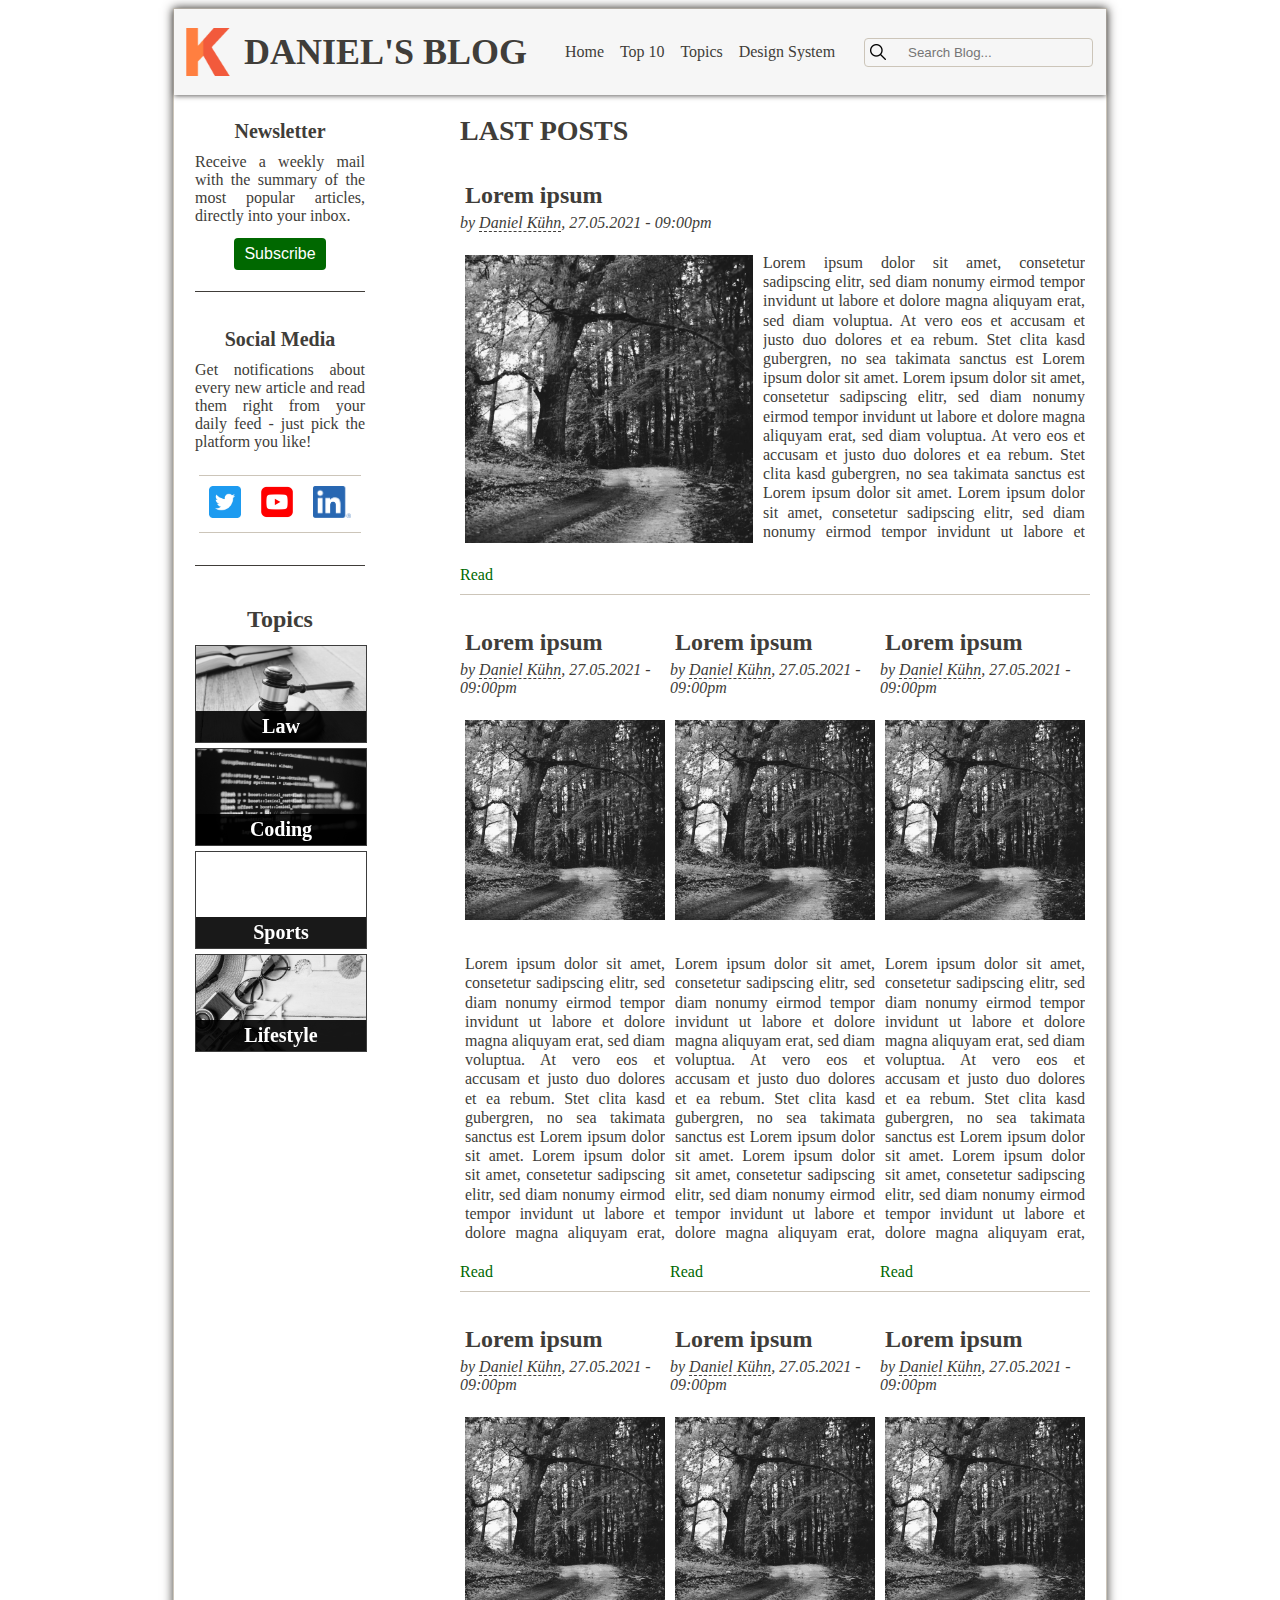
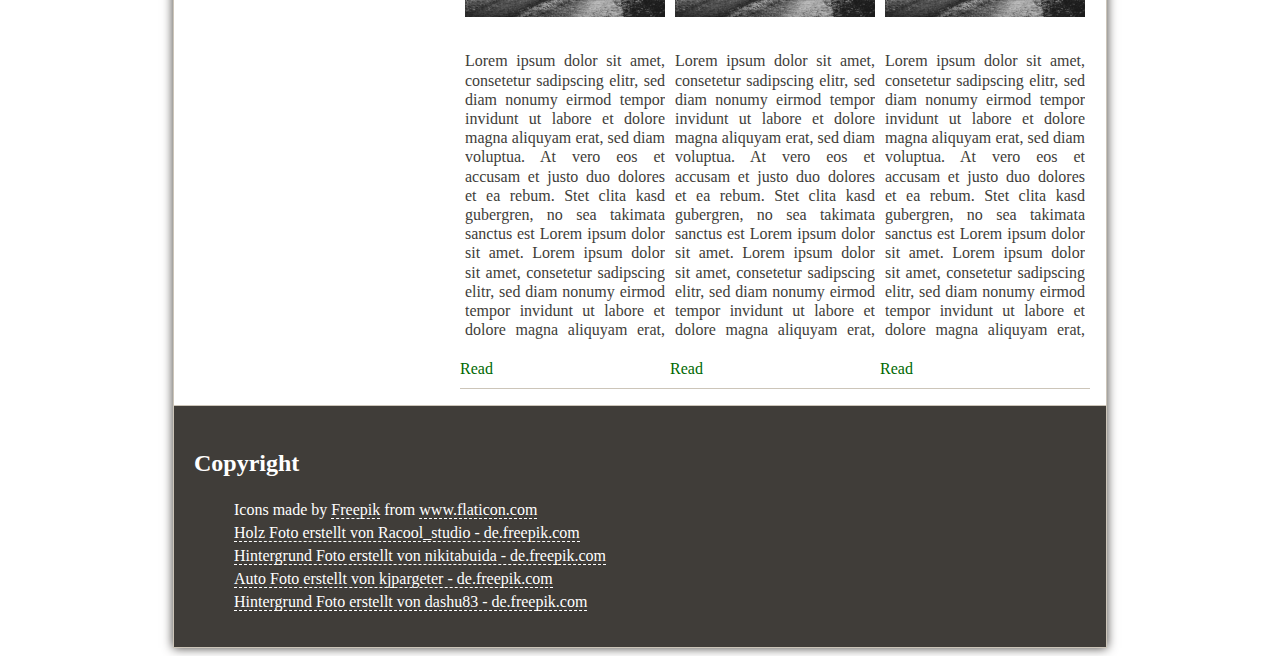
==== commit 42b98496: "enhanced barrier freeness (mainly colors)" ====
--- a/index.html
+++ b/index.html
@@ -1,5 +1,5 @@
 <!DOCTYPE html>
-<html>
+<html lang="en">
 
 <head>
     <meta charset="utf-8" />
